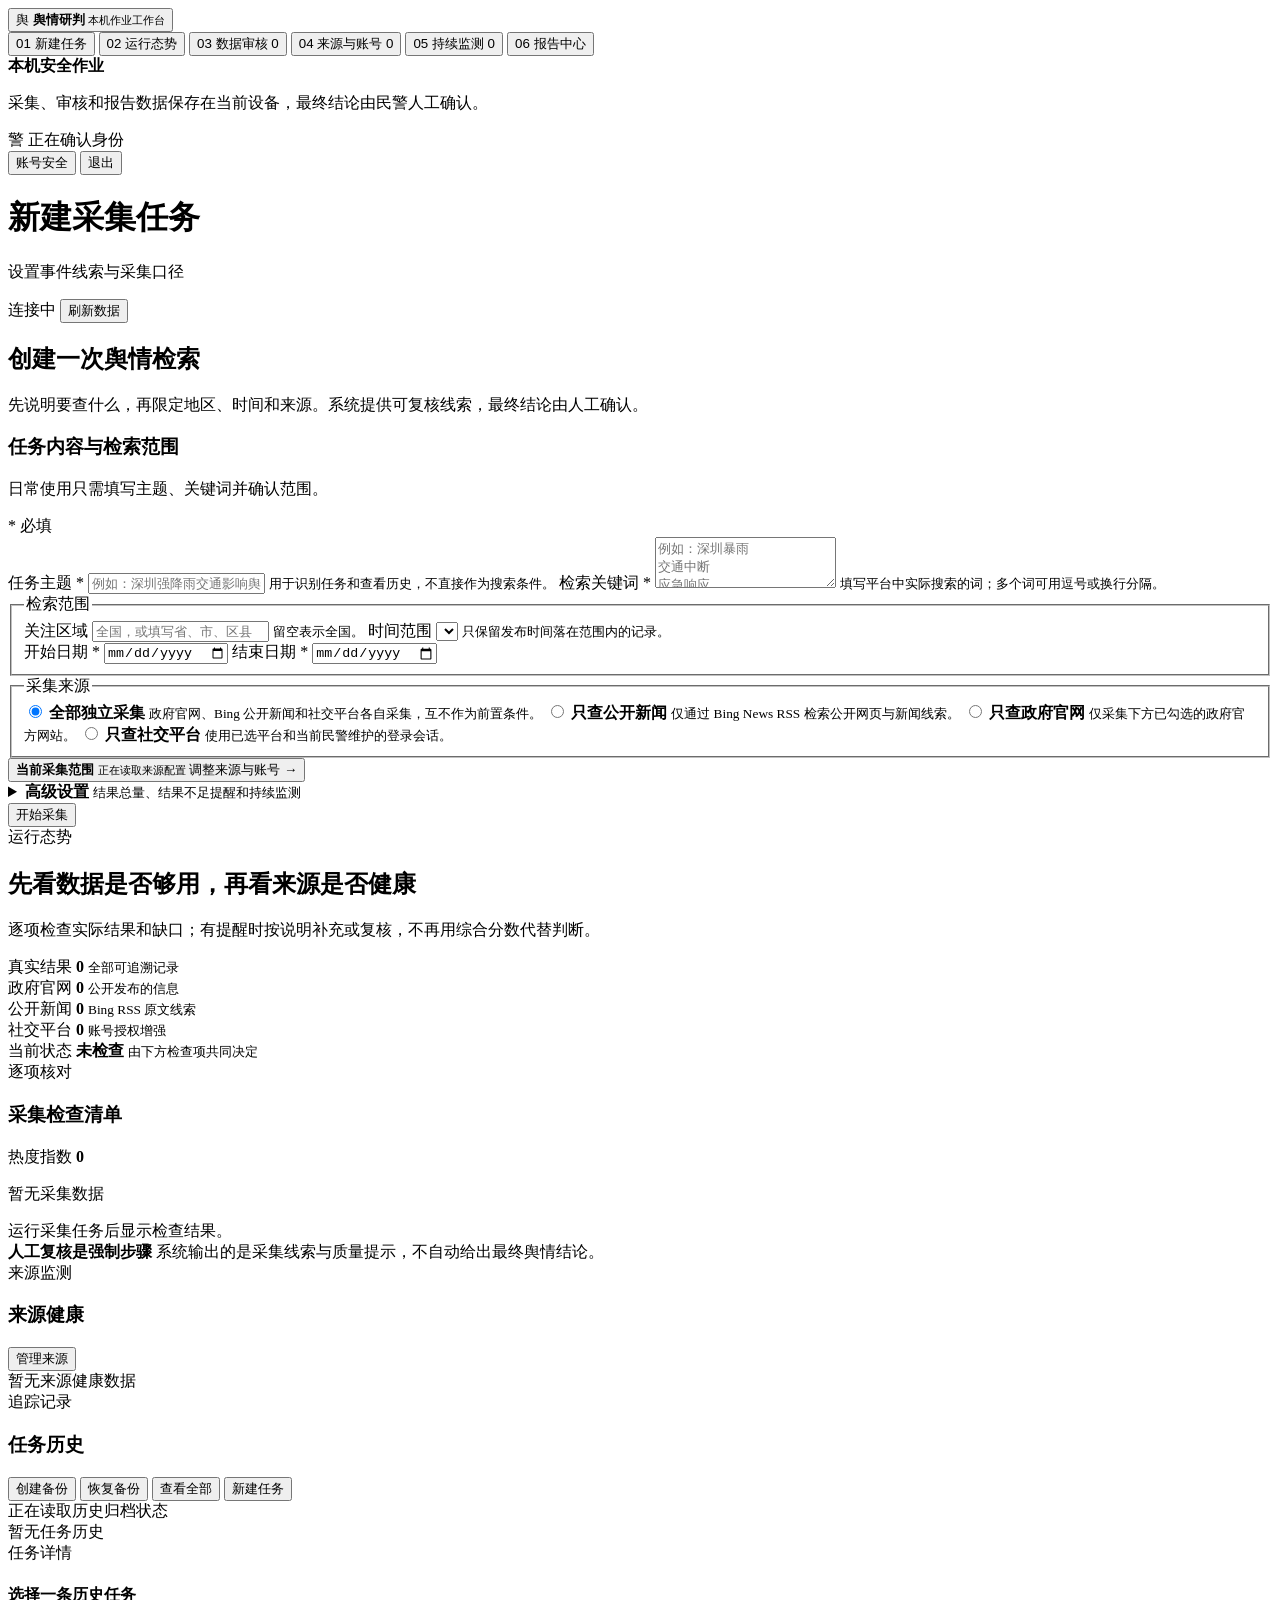
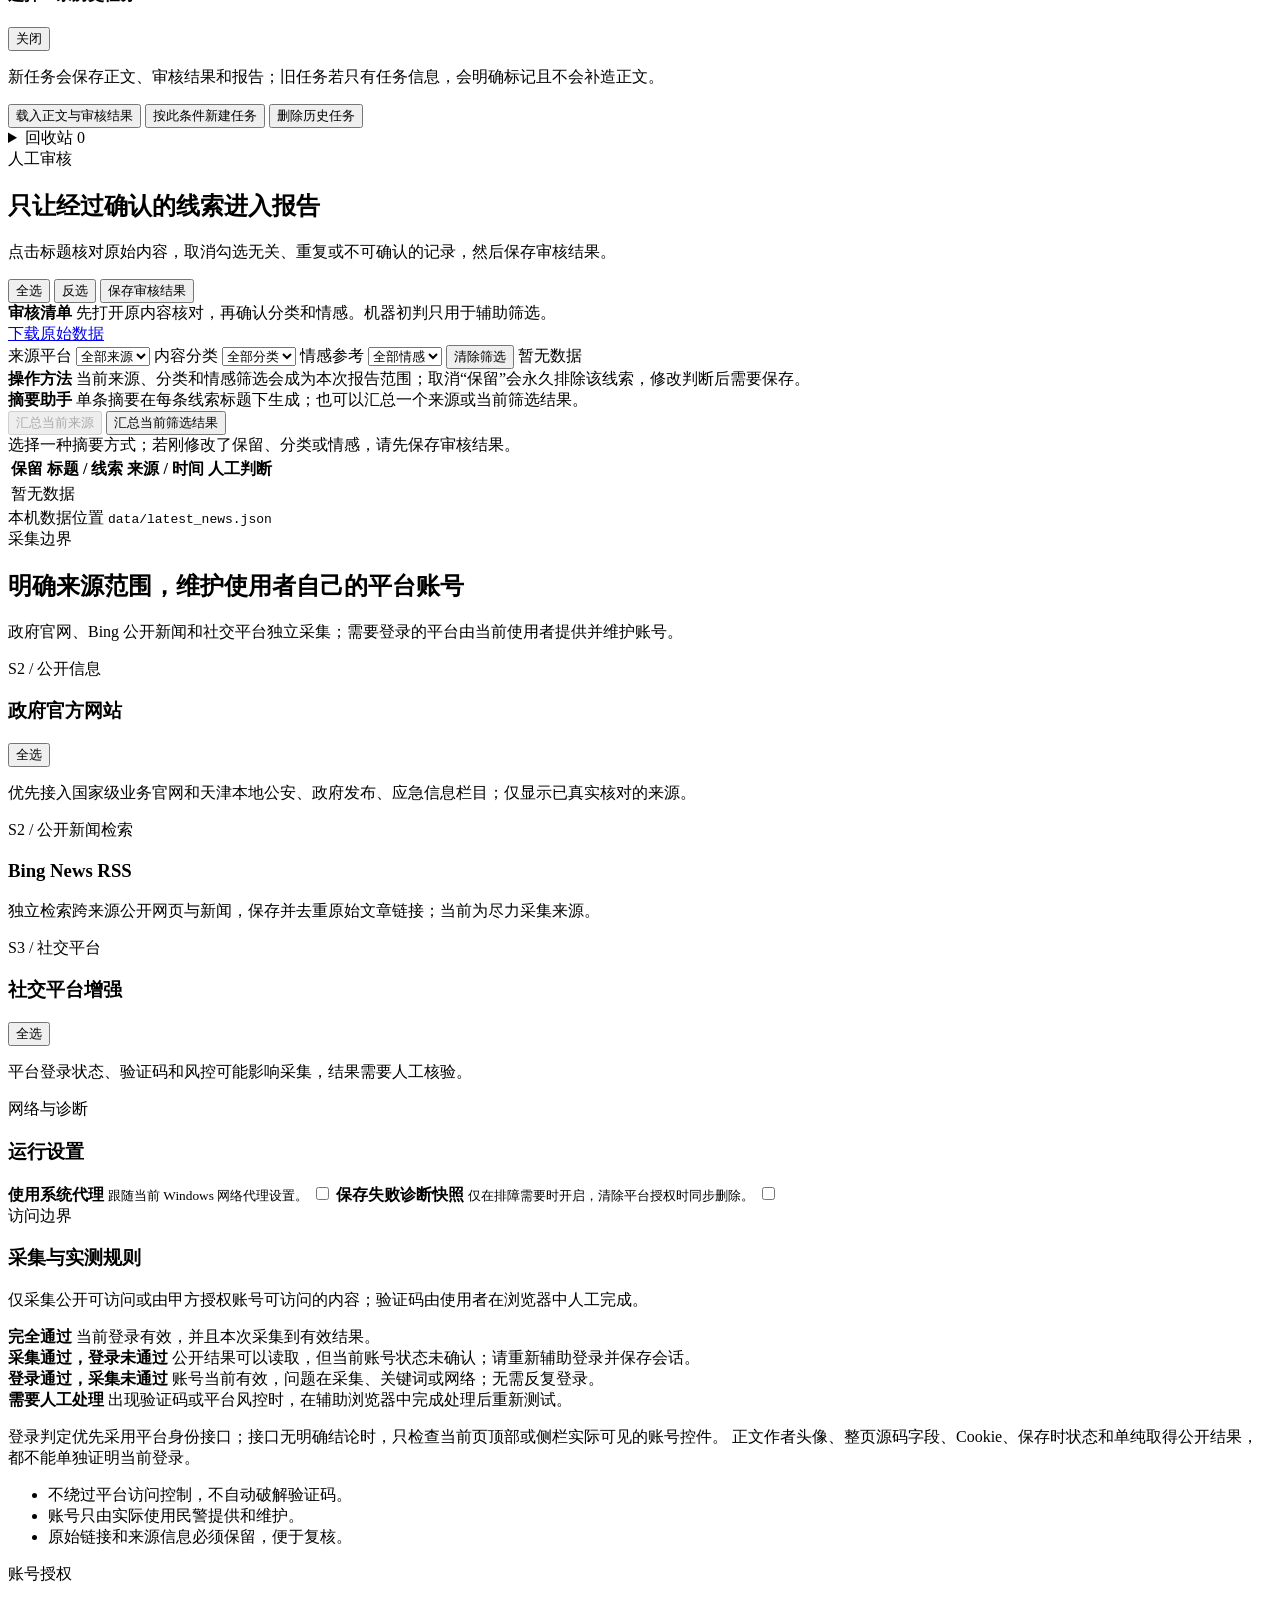
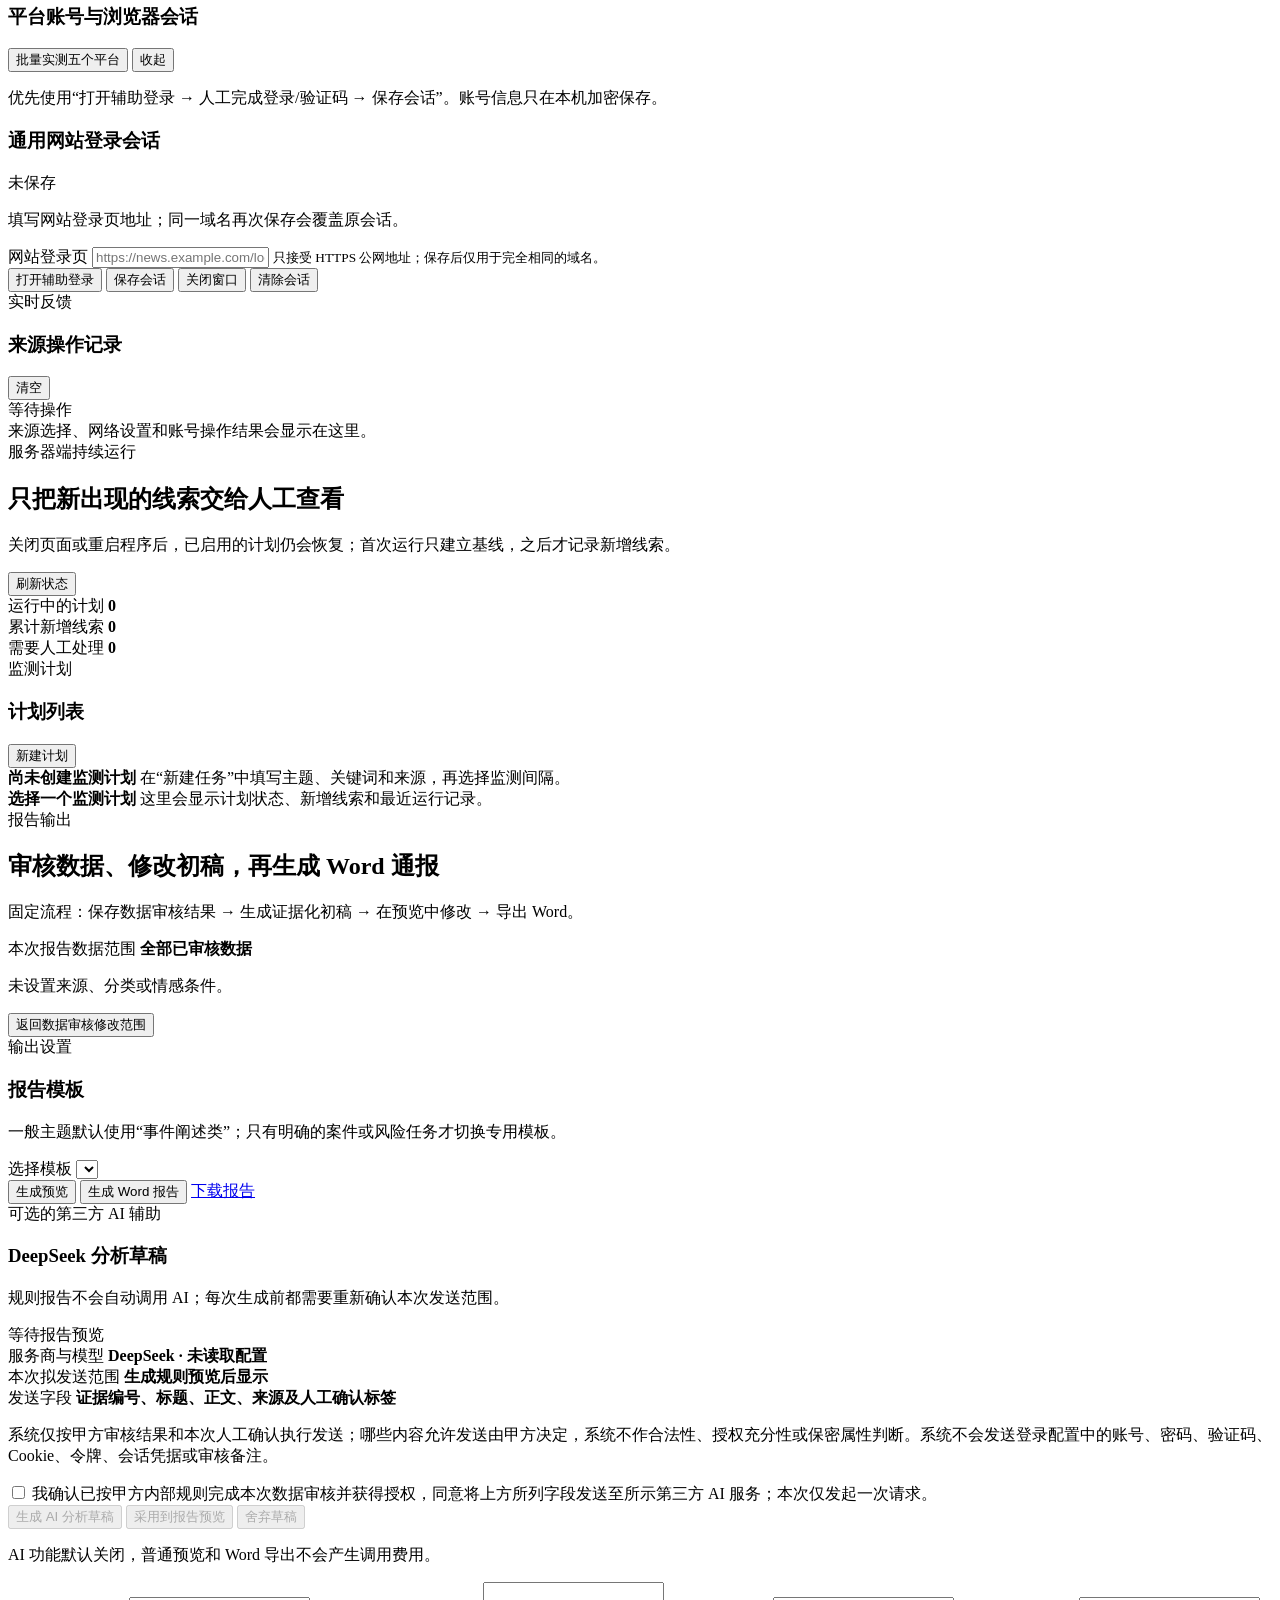
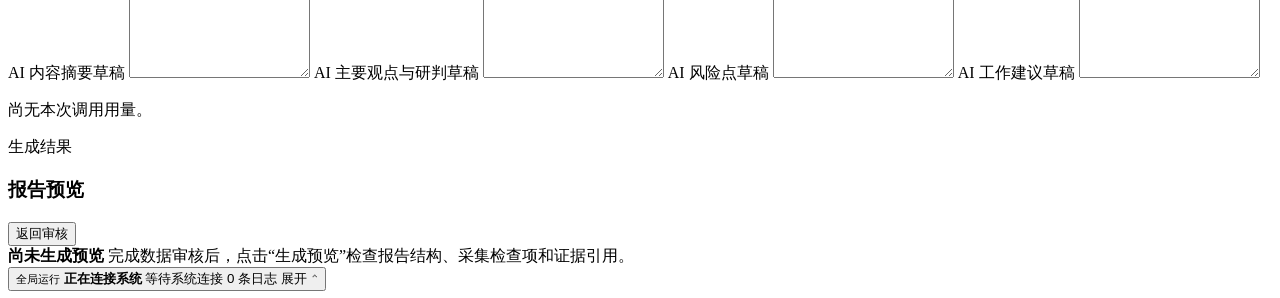
==== web/index.html @ 6ae83d85 "feat: manage website login sessions in web UI" ====
<!doctype html>
<html lang="zh-CN">
  <head>
    <meta charset="utf-8" />
    <meta name="viewport" content="width=device-width, initial-scale=1" />
    <meta
      name="description"
      content="面向授权民警的本机舆情线索采集、审核与报告工作台"
    />
    <title>舆情研判工作台</title>
    <link rel="stylesheet" href="/static/styles.css" />
  </head>
  <body>
    <div class="app-shell">
      <aside class="side-rail">
        <button class="brand" type="button" data-view-target="task" aria-label="返回新建任务">
          <span class="brand-mark" aria-hidden="true">舆</span>
          <span class="brand-copy">
            <strong>舆情研判</strong>
            <small>本机作业工作台</small>
          </span>
        </button>

        <nav class="primary-nav" aria-label="主要功能">
          <button class="nav-item active" type="button" data-view-target="task" aria-current="page">
            <span class="nav-index">01</span>
            <span class="nav-label">新建任务</span>
          </button>
          <button class="nav-item" type="button" data-view-target="overview">
            <span class="nav-index">02</span>
            <span class="nav-label">运行态势</span>
          </button>
          <button class="nav-item" type="button" data-view-target="review">
            <span class="nav-index">03</span>
            <span class="nav-label">数据审核</span>
            <span class="nav-count" id="navResultCount">0</span>
          </button>
          <button class="nav-item" type="button" data-view-target="sources">
            <span class="nav-index">04</span>
            <span class="nav-label">来源与账号</span>
            <span class="nav-count" id="navAccountCount">0</span>
          </button>
          <button class="nav-item" type="button" data-view-target="monitor">
            <span class="nav-index">05</span>
            <span class="nav-label">持续监测</span>
            <span class="nav-count" id="navMonitorCount">0</span>
          </button>
          <button class="nav-item" type="button" data-view-target="report">
            <span class="nav-index">06</span>
            <span class="nav-label">报告中心</span>
          </button>
        </nav>

        <div class="rail-spacer"></div>

        <section class="local-state" aria-label="本机作业说明">
          <div class="local-state-title">
            <span class="signal-dot" aria-hidden="true"></span>
            <strong>本机安全作业</strong>
          </div>
          <p>采集、审核和报告数据保存在当前设备，最终结论由民警人工确认。</p>
        </section>

        <div class="rail-user">
          <div class="user-identity">
            <span class="user-avatar" aria-hidden="true">警</span>
            <span id="currentUser">正在确认身份</span>
          </div>
          <div class="rail-user-actions">
            <button class="rail-action" id="accountSecurityBtn" type="button">账号安全</button>
            <button class="rail-action" id="logoutBtn" type="button">退出</button>
          </div>
        </div>
      </aside>

      <div class="app-canvas">
        <header class="topbar">
          <div class="route-title">
            <h1 id="viewTitle">新建采集任务</h1>
            <p id="viewHint">设置事件线索与采集口径</p>
          </div>
          <div class="topbar-actions">
            <span class="server-status" id="serverStatus" role="status">
              <span class="status-indicator" aria-hidden="true"></span>
              <span>连接中</span>
            </span>
            <button class="icon-text-btn" id="refreshBtn" type="button" title="刷新最新数据">
              刷新数据
            </button>
          </div>
        </header>

        <main class="workspace">
          <section class="view-panel active" data-view-panel="task">
            <div class="page-lead">
              <div>
                <h2>创建一次舆情检索</h2>
                <p>先说明要查什么，再限定地区、时间和来源。系统提供可复核线索，最终结论由人工确认。</p>
              </div>
            </div>

            <div class="mission-layout">
              <form class="surface mission-form" id="crawlForm">
                <div class="section-heading">
                  <div>
                    <h3>任务内容与检索范围</h3>
                    <p class="section-intro">日常使用只需填写主题、关键词并确认范围。</p>
                  </div>
                  <span class="required-note">* 必填</span>
                </div>

                <label class="field field-wide">
                  <span>任务主题 *</span>
                  <input
                    id="taskTopic"
                    type="text"
                    maxlength="80"
                    required
                    placeholder="例如：深圳强降雨交通影响舆情"
                  />
                  <small>用于识别任务和查看历史，不直接作为搜索条件。</small>
                </label>

                <label class="field field-wide">
                  <span>检索关键词 *</span>
                  <textarea
                    id="keywords"
                    rows="3"
                    required
                    placeholder="例如：深圳暴雨&#10;交通中断&#10;应急响应"
                  ></textarea>
                  <small>填写平台中实际搜索的词；多个词可用逗号或换行分隔。</small>
                </label>

                <fieldset class="form-section scope-section">
                  <legend>检索范围</legend>
                  <div class="field-grid scope-grid">
                    <label class="field">
                      <span>关注区域</span>
                      <input id="region" type="text" placeholder="全国，或填写省、市、区县" />
                      <small>留空表示全国。</small>
                    </label>
                    <label class="field">
                      <span>时间范围</span>
                      <select id="timeRange"></select>
                      <small>只保留发布时间落在范围内的记录。</small>
                    </label>
                  </div>
                  <div class="custom-date-range hidden" id="customDateRange">
                    <label class="field">
                      <span>开始日期 *</span>
                      <input id="startDate" type="date" />
                    </label>
                    <label class="field">
                      <span>结束日期 *</span>
                      <input id="endDate" type="date" />
                    </label>
                  </div>
                </fieldset>

                <fieldset class="form-section">
                  <legend>采集来源</legend>
                  <div class="choice-row">
                    <label class="choice-card">
                      <input type="radio" name="sourceStrategy" value="all" checked />
                      <span>
                        <strong>全部独立采集</strong>
                        <small>政府官网、Bing 公开新闻和社交平台各自采集，互不作为前置条件。</small>
                      </span>
                    </label>
                    <label class="choice-card">
                      <input type="radio" name="sourceStrategy" value="public_news" />
                      <span>
                        <strong>只查公开新闻</strong>
                        <small>仅通过 Bing News RSS 检索公开网页与新闻线索。</small>
                      </span>
                    </label>
                    <label class="choice-card">
                      <input type="radio" name="sourceStrategy" value="stable" />
                      <span>
                        <strong>只查政府官网</strong>
                        <small>仅采集下方已勾选的政府官方网站。</small>
                      </span>
                    </label>
                    <label class="choice-card">
                      <input type="radio" name="sourceStrategy" value="social" />
                      <span>
                        <strong>只查社交平台</strong>
                        <small>使用已选平台和当前民警维护的登录会话。</small>
                      </span>
                    </label>
                  </div>
                </fieldset>

                <button class="source-summary" type="button" data-view-target="sources">
                  <span>
                    <strong>当前采集范围</strong>
                    <small id="selectedSourceSummary">正在读取来源配置</small>
                  </span>
                  <span class="summary-link">调整来源与账号 →</span>
                </button>

                <details class="advanced-settings">
                  <summary>
                    <span>
                      <strong>高级设置</strong>
                      <small>结果总量、结果不足提醒和持续监测</small>
                    </span>
                  </summary>
                  <div class="field-grid advanced-grid">
                    <label class="field">
                      <span>整个任务最多保留</span>
                      <select id="collectLevel"></select>
                      <small>所有已选来源合计，不是每个平台各自的数量。</small>
                    </label>
                    <label class="field">
                      <span>结果不足提醒线</span>
                      <input id="minRealResults" type="number" min="1" placeholder="自动" />
                      <small>少于该数量时提示“结果不足”；已采集内容仍会保留。</small>
                    </label>
                  </div>
                  <div class="monitor-row">
                    <label class="field compact-field">
                      <span>持续监测间隔</span>
                      <select id="monitorInterval">
                        <option value="0">不创建监测计划</option>
                        <option value="15">每 15 分钟</option>
                        <option value="30">每 30 分钟</option>
                        <option value="60">每 60 分钟</option>
                      </select>
                    </label>
                    <button class="quiet-btn" id="monitorBtn" type="button">创建监测计划</button>
                  </div>
                </details>

                <div class="form-actions">
                  <button class="primary-btn" id="crawlBtn" type="submit">开始采集</button>
                </div>
              </form>

            </div>
          </section>

          <section class="view-panel" data-view-panel="overview">
            <div class="page-lead">
              <div>
                <span class="eyebrow">运行态势</span>
                <h2>先看数据是否够用，再看来源是否健康</h2>
                <p>逐项检查实际结果和缺口；有提醒时按说明补充或复核，不再用综合分数代替判断。</p>
              </div>
            </div>

            <section class="metric-strip" aria-label="核心采集指标">
              <div class="metric">
                <span>真实结果</span>
                <strong id="realCount">0</strong>
                <small>全部可追溯记录</small>
              </div>
              <div class="metric">
                <span>政府官网</span>
                <strong id="stableCount">0</strong>
                <small>公开发布的信息</small>
              </div>
              <div class="metric">
                <span>公开新闻</span>
                <strong id="publicNewsCount">0</strong>
                <small>Bing RSS 原文线索</small>
              </div>
              <div class="metric">
                <span>社交平台</span>
                <strong id="socialCount">0</strong>
                <small>账号授权增强</small>
              </div>
              <div class="metric emphasized">
                <span>当前状态</span>
                <strong id="qualityStatus">未检查</strong>
                <small>由下方检查项共同决定</small>
              </div>
            </section>

            <div class="overview-grid">
              <section class="surface quality-board">
                <div class="section-heading">
                  <div>
                    <span class="section-kicker">逐项核对</span>
                    <h3>采集检查清单</h3>
                  </div>
                  <div class="heat-readout">
                    <span>热度指数</span>
                    <strong id="heatIndex">0</strong>
                  </div>
                </div>
                <p class="quality-note" id="qualityNote">暂无采集数据</p>
                <div class="quality-checklist" id="qualityChecklist">
                  <div class="quality-check-empty">运行采集任务后显示检查结果。</div>
                </div>
                <div class="human-check">
                  <strong>人工复核是强制步骤</strong>
                  <span>系统输出的是采集线索与质量提示，不自动给出最终舆情结论。</span>
                </div>
              </section>

              <section class="surface">
                <div class="section-heading">
                  <div>
                    <span class="section-kicker">来源监测</span>
                    <h3>来源健康</h3>
                  </div>
                  <button class="text-btn" type="button" data-view-target="sources">管理来源</button>
                </div>
                <div class="source-health" id="sourceHealth">
                  <div class="compact-item"><span>暂无来源健康数据</span></div>
                </div>
              </section>
            </div>

            <section class="surface history-panel">
              <div class="section-heading">
                <div>
                  <span class="section-kicker">追踪记录</span>
                  <h3>任务历史</h3>
                </div>
                <div class="history-heading-actions">
                  <button class="text-btn" id="createHistoryBackupBtn" type="button">创建备份</button>
                  <button class="text-btn" id="restoreHistoryBackupBtn" type="button">恢复备份</button>
                  <button class="text-btn" id="toggleHistoryBtn" type="button">查看全部</button>
                  <button class="text-btn" type="button" data-view-target="task">新建任务</button>
                </div>
              </div>
              <div class="history-archive-summary" id="historyArchiveSummary">
                正在读取历史归档状态
              </div>
              <div class="history-workspace">
                <div class="task-history" id="taskHistory">
                  <div class="history-empty"><span>暂无任务历史</span></div>
                </div>
                <aside class="history-detail hidden" id="historyDetail" aria-live="polite">
                  <div class="history-detail-header">
                    <div>
                      <span>任务详情</span>
                      <h4 id="historyDetailTitle">选择一条历史任务</h4>
                    </div>
                    <button class="text-btn" id="closeHistoryDetail" type="button">关闭</button>
                  </div>
                  <div class="history-detail-content" id="historyDetailContent"></div>
                  <p class="history-boundary-note">
                    新任务会保存正文、审核结果和报告；旧任务若只有任务信息，会明确标记且不会补造正文。
                  </p>
                  <div class="history-archive-preview" id="historyArchivePreview"></div>
                  <div class="history-detail-actions">
                    <button class="primary-btn" id="loadHistoryBtn" type="button">载入正文与审核结果</button>
                    <button class="secondary-btn" id="reuseHistoryBtn" type="button">按此条件新建任务</button>
                    <button class="danger-btn" id="deleteHistoryBtn" type="button">删除历史任务</button>
                  </div>
                </aside>
              </div>
              <details class="history-trash-panel">
                <summary>回收站 <span id="historyTrashCount">0</span></summary>
                <p>删除的完整归档先进入回收站。永久删除不会清除已经下载或创建的加密备份。</p>
                <div class="history-trash-list" id="historyTrashList">
                  <div class="history-empty">回收站为空</div>
                </div>
              </details>
            </section>
          </section>

          <section class="view-panel" data-view-panel="review">
            <div class="page-lead">
              <div>
                <span class="eyebrow">人工审核</span>
                <h2>只让经过确认的线索进入报告</h2>
                <p>点击标题核对原始内容，取消勾选无关、重复或不可确认的记录，然后保存审核结果。</p>
              </div>
              <div class="lead-actions">
                <button class="secondary-btn" id="selectAllRows" type="button">全选</button>
                <button class="secondary-btn" id="invertRows" type="button">反选</button>
                <button class="primary-btn" id="saveReviewBtn" type="button">保存审核结果</button>
              </div>
            </div>

            <section class="surface review-surface">
              <div class="review-toolbar">
                <div>
                  <strong>审核清单</strong>
                  <span>先打开原内容核对，再确认分类和情感。机器初判只用于辅助筛选。</span>
                </div>
                <a class="text-link" id="dataDownload" href="/download?path=data/latest_news.json">下载原始数据</a>
              </div>
              <div class="review-filters" aria-label="审核筛选条件">
                <label>
                  <span>来源平台</span>
                  <select id="reviewSourceFilter">
                    <option value="">全部来源</option>
                  </select>
                </label>
                <label>
                  <span>内容分类</span>
                  <select id="reviewCategoryFilter">
                    <option value="">全部分类</option>
                  </select>
                </label>
                <label>
                  <span>情感参考</span>
                  <select id="reviewSentimentFilter">
                    <option value="">全部情感</option>
                  </select>
                </label>
                <button class="secondary-btn review-filter-clear" id="clearReviewFilters" type="button">清除筛选</button>
                <span class="review-visible-count" id="reviewVisibleCount">暂无数据</span>
              </div>
              <div class="review-guidance">
                <strong>操作方法</strong>
                <span>当前来源、分类和情感筛选会成为本次报告范围；取消“保留”会永久排除该线索，修改判断后需要保存。</span>
              </div>
              <section class="summary-workbench" aria-labelledby="summaryWorkbenchTitle">
                <div class="summary-workbench-header">
                  <div>
                    <strong id="summaryWorkbenchTitle">摘要助手</strong>
                    <span>单条摘要在每条线索标题下生成；也可以汇总一个来源或当前筛选结果。</span>
                  </div>
                  <div class="summary-actions">
                    <button class="secondary-btn" id="summarySourceBtn" type="button" disabled>汇总当前来源</button>
                    <button class="primary-btn" id="summaryFilteredBtn" type="button">汇总当前筛选结果</button>
                  </div>
                </div>
                <div class="summary-result" id="summaryResult">
                  <div class="summary-empty">选择一种摘要方式；若刚修改了保留、分类或情感，请先保存审核结果。</div>
                </div>
              </section>
              <div class="table-wrap">
                <table class="review-table">
                  <thead>
                    <tr>
                      <th>保留</th>
                      <th>标题 / 线索</th>
                      <th>来源 / 时间</th>
                      <th>人工判断</th>
                    </tr>
                  </thead>
                  <tbody id="resultBody">
                    <tr>
                      <td class="empty" colspan="4">暂无数据</td>
                    </tr>
                  </tbody>
                </table>
              </div>
              <div class="data-path">
                <span>本机数据位置</span>
                <code id="dataPath">data/latest_news.json</code>
              </div>
            </section>
          </section>

          <section class="view-panel" data-view-panel="sources">
            <div class="page-lead">
              <div>
                <span class="eyebrow">采集边界</span>
                <h2>明确来源范围，维护使用者自己的平台账号</h2>
                <p>政府官网、Bing 公开新闻和社交平台独立采集；需要登录的平台由当前使用者提供并维护账号。</p>
              </div>
            </div>

            <div class="source-layout">
              <section class="surface source-selector-panel">
                <div class="section-heading">
                  <div>
                    <span class="section-kicker">S2 / 公开信息</span>
                    <h3>政府官方网站</h3>
                  </div>
                  <button class="text-btn" type="button" data-select="stable">全选</button>
                </div>
                <p class="section-description">优先接入国家级业务官网和天津本地公安、政府发布、应急信息栏目；仅显示已真实核对的来源。</p>
                <div class="check-grid" id="stableSources"></div>
              </section>

              <section class="surface source-selector-panel">
                <div class="section-heading">
                  <div>
                    <span class="section-kicker">S2 / 公开新闻检索</span>
                    <h3>Bing News RSS</h3>
                  </div>
                </div>
                <p class="section-description">独立检索跨来源公开网页与新闻，保存并去重原始文章链接；当前为尽力采集来源。</p>
              </section>

              <section class="surface source-selector-panel">
                <div class="section-heading">
                  <div>
                    <span class="section-kicker">S3 / 社交平台</span>
                    <h3>社交平台增强</h3>
                  </div>
                  <button class="text-btn" type="button" data-select="social">全选</button>
                </div>
                <p class="section-description">平台登录状态、验证码和风控可能影响采集，结果需要人工核验。</p>
                <div class="check-grid" id="socialPlatforms"></div>
              </section>

              <section class="surface settings-panel">
                <div class="section-heading">
                  <div>
                    <span class="section-kicker">网络与诊断</span>
                    <h3>运行设置</h3>
                  </div>
                </div>
                <label class="switch-row">
                  <span>
                    <strong>使用系统代理</strong>
                    <small>跟随当前 Windows 网络代理设置。</small>
                  </span>
                  <input id="useSystemProxy" type="checkbox" />
                </label>
                <label class="switch-row">
                  <span>
                    <strong>保存失败诊断快照</strong>
                    <small>仅在排障需要时开启，清除平台授权时同步删除。</small>
                  </span>
                  <input id="saveDiagnostics" type="checkbox" />
                </label>
              </section>

              <section class="surface compliance-panel">
                <div class="section-heading">
                  <div>
                    <span class="section-kicker">访问边界</span>
                    <h3>采集与实测规则</h3>
                  </div>
                </div>
                <p id="complianceNotice">
                  仅采集公开可访问或由甲方授权账号可访问的内容；验证码由使用者在浏览器中人工完成。
                </p>
                <div class="platform-test-legend" aria-label="平台实测判定含义">
                  <div class="platform-test-rule is-success">
                    <strong>完全通过</strong>
                    <span>当前登录有效，并且本次采集到有效结果。</span>
                  </div>
                  <div class="platform-test-rule is-warning">
                    <strong>采集通过，登录未通过</strong>
                    <span>公开结果可以读取，但当前账号状态未确认；请重新辅助登录并保存会话。</span>
                  </div>
                  <div class="platform-test-rule is-warning">
                    <strong>登录通过，采集未通过</strong>
                    <span>账号当前有效，问题在采集、关键词或网络；无需反复登录。</span>
                  </div>
                  <div class="platform-test-rule is-action">
                    <strong>需要人工处理</strong>
                    <span>出现验证码或平台风控时，在辅助浏览器中完成处理后重新测试。</span>
                  </div>
                </div>
                <p class="platform-test-note">
                  登录判定优先采用平台身份接口；接口无明确结论时，只检查当前页顶部或侧栏实际可见的账号控件。
                  正文作者头像、整页源码字段、Cookie、保存时状态和单纯取得公开结果，都不能单独证明当前登录。
                </p>
                <ul>
                  <li>不绕过平台访问控制，不自动破解验证码。</li>
                  <li>账号只由实际使用民警提供和维护。</li>
                  <li>原始链接和来源信息必须保留，便于复核。</li>
                </ul>
              </section>
            </div>

            <div class="account-workspace">
              <section class="surface account-panel">
                <div class="section-heading">
                  <div>
                    <span class="section-kicker">账号授权</span>
                    <h3>平台账号与浏览器会话</h3>
                  </div>
                  <div class="account-heading-actions">
                    <button class="secondary-btn" id="testAllAccountsBtn" type="button">批量实测五个平台</button>
                    <button class="text-btn" id="toggleAccounts" type="button">收起</button>
                  </div>
                </div>
                <p class="section-description">
                  优先使用“打开辅助登录 → 人工完成登录/验证码 → 保存会话”。账号信息只在本机加密保存。
                </p>
                <div class="account-card site-session-card" id="siteSessionCard">
                  <div class="account-card-header">
                    <h3>通用网站登录会话</h3>
                    <span class="account-badge" id="siteSessionBadge">未保存</span>
                  </div>
                  <p class="account-status-detail" id="siteSessionStatus" aria-live="polite">
                    填写网站登录页地址；同一域名再次保存会覆盖原会话。
                  </p>
                  <label class="field" for="siteLoginUrl">
                    <span>网站登录页</span>
                    <input
                      id="siteLoginUrl"
                      type="url"
                      inputmode="url"
                      autocomplete="url"
                      placeholder="https://news.example.com/login"
                      aria-describedby="siteSessionStatus"
                      required
                    />
                    <small>只接受 HTTPS 公网地址；保存后仅用于完全相同的域名。</small>
                  </label>
                  <div class="account-actions">
                    <button class="secondary-btn" id="openSiteLoginBtn" type="button">打开辅助登录</button>
                    <button class="secondary-btn" id="saveSiteSessionBtn" type="button">保存会话</button>
                    <button class="ghost-btn" id="closeSiteLoginBtn" type="button">关闭窗口</button>
                    <button class="ghost-btn" id="clearSiteSessionBtn" type="button">清除会话</button>
                  </div>
                </div>
                <div class="account-grid" id="accountGrid"></div>
              </section>

              <aside class="source-operation-panel" aria-label="来源与账号作业日志">
                <div class="source-log-heading">
                  <div>
                    <span class="section-kicker">实时反馈</span>
                    <h3>来源操作记录</h3>
                  </div>
                  <button class="source-log-clear" id="clearSourceLogBtn" type="button">清空</button>
                </div>
                <div class="source-log-state" id="sourceLogState">
                  <span class="source-log-state-dot" aria-hidden="true"></span>
                  <span>等待操作</span>
                </div>
                <div class="source-log-box" id="sourceLogBox" aria-live="polite">
                  <div class="source-log-empty">来源选择、网络设置和账号操作结果会显示在这里。</div>
                </div>
              </aside>
            </div>
          </section>

          <section class="view-panel" data-view-panel="monitor">
            <div class="page-lead monitor-page-lead">
              <div>
                <span class="eyebrow">服务器端持续运行</span>
                <h2>只把新出现的线索交给人工查看</h2>
                <p>关闭页面或重启程序后，已启用的计划仍会恢复；首次运行只建立基线，之后才记录新增线索。</p>
              </div>
              <button class="secondary-btn" id="monitorRefreshBtn" type="button">刷新状态</button>
            </div>

            <div class="monitor-metrics" aria-label="监测概况">
              <article class="surface monitor-metric">
                <span>运行中的计划</span>
                <strong id="monitorPlanCount">0</strong>
              </article>
              <article class="surface monitor-metric">
                <span>累计新增线索</span>
                <strong id="monitorNewCount">0</strong>
              </article>
              <article class="surface monitor-metric attention">
                <span>需要人工处理</span>
                <strong id="monitorAttentionCount">0</strong>
              </article>
            </div>

            <div class="monitor-workspace">
              <section class="surface monitor-plan-panel">
                <div class="section-heading">
                  <div>
                    <span class="section-kicker">监测计划</span>
                    <h3>计划列表</h3>
                  </div>
                  <button class="text-btn" type="button" data-view-target="task">新建计划</button>
                </div>
                <div class="monitor-plan-list" id="monitorPlanList">
                  <div class="empty-state">
                    <strong>尚未创建监测计划</strong>
                    <span>在“新建任务”中填写主题、关键词和来源，再选择监测间隔。</span>
                  </div>
                </div>
              </section>

              <section class="surface monitor-detail-panel" id="monitorDetail">
                <div class="empty-state">
                  <strong>选择一个监测计划</strong>
                  <span>这里会显示计划状态、新增线索和最近运行记录。</span>
                </div>
              </section>
            </div>
          </section>

          <section class="view-panel" data-view-panel="report">
            <div class="page-lead">
              <div>
                <span class="eyebrow">报告输出</span>
                <h2>审核数据、修改初稿，再生成 Word 通报</h2>
                <p>固定流程：保存数据审核结果 → 生成证据化初稿 → 在预览中修改 → 导出 Word。</p>
              </div>
            </div>

            <section class="surface report-controls">
              <div class="report-scope-card">
                <div>
                  <span class="section-kicker">本次报告数据范围</span>
                  <strong id="reportScopeSummary">全部已审核数据</strong>
                  <p id="reportScopeDetail">未设置来源、分类或情感条件。</p>
                </div>
                <button class="text-btn" type="button" data-view-target="review">返回数据审核修改范围</button>
              </div>
              <div class="report-control-copy">
                <span class="section-kicker">输出设置</span>
                <h3>报告模板</h3>
                <p>一般主题默认使用“事件阐述类”；只有明确的案件或风险任务才切换专用模板。</p>
              </div>
              <label class="field template-field">
                <span>选择模板</span>
                <select id="templateSelect"></select>
              </label>
              <div class="report-actions">
                <button class="secondary-btn" id="reportPreviewBtn" type="button">生成预览</button>
                <button class="primary-btn" id="reportBtn" type="button">生成 Word 报告</button>
                <a class="download-btn hidden" id="reportDownload" href="#">下载报告</a>
              </div>
            </section>

            <section
              class="surface ai-report-panel hidden"
              id="aiReportPanel"
              aria-labelledby="aiReportHeading"
            >
              <div class="section-heading ai-report-heading">
                <div>
                  <span class="section-kicker">可选的第三方 AI 辅助</span>
                  <h3 id="aiReportHeading">DeepSeek 分析草稿</h3>
                  <p>规则报告不会自动调用 AI；每次生成前都需要重新确认本次发送范围。</p>
                </div>
                <span class="ai-provider-state" id="aiProviderState">等待报告预览</span>
              </div>

              <div class="ai-disclosure-grid">
                <div>
                  <span>服务商与模型</span>
                  <strong id="aiProviderModel">DeepSeek · 未读取配置</strong>
                </div>
                <div>
                  <span>本次拟发送范围</span>
                  <strong id="aiExternalScope">生成规则预览后显示</strong>
                </div>
                <div>
                  <span>发送字段</span>
                  <strong id="aiExternalFields">证据编号、标题、正文、来源及人工确认标签</strong>
                </div>
              </div>

              <p class="ai-security-note">
                系统仅按甲方审核结果和本次人工确认执行发送；哪些内容允许发送由甲方决定，系统不作合法性、授权充分性或保密属性判断。系统不会发送登录配置中的账号、密码、验证码、Cookie、令牌、会话凭据或审核备注。
              </p>
              <label class="ai-confirmation">
                <input id="aiExternalSendConfirm" type="checkbox" />
                <span>我确认已按甲方内部规则完成本次数据审核并获得授权，同意将上方所列字段发送至所示第三方 AI 服务；本次仅发起一次请求。</span>
              </label>
              <div class="ai-actions">
                <button class="secondary-btn" id="aiGenerateBtn" type="button" disabled>
                  生成 AI 分析草稿
                </button>
                <button class="primary-btn" id="aiApplyBtn" type="button" disabled>
                  采用到报告预览
                </button>
                <button class="text-btn" id="aiDiscardBtn" type="button" disabled>
                  舍弃草稿
                </button>
              </div>
              <p class="ai-draft-status" id="aiDraftStatus" role="status" aria-live="polite">
                AI 功能默认关闭，普通预览和 Word 导出不会产生调用费用。
              </p>

              <div class="ai-draft-editor hidden" id="aiDraftEditor">
                <div class="ai-draft-grid">
                  <label class="field">
                    <span>AI 内容摘要草稿</span>
                    <textarea data-ai-section="summary" rows="5"></textarea>
                  </label>
                  <label class="field">
                    <span>AI 主要观点与研判草稿</span>
                    <textarea data-ai-section="analysis" rows="6"></textarea>
                  </label>
                  <label class="field">
                    <span>AI 风险点草稿</span>
                    <textarea data-ai-section="risks" rows="5"></textarea>
                  </label>
                  <label class="field">
                    <span>AI 工作建议草稿</span>
                    <textarea data-ai-section="recommendations" rows="5"></textarea>
                  </label>
                </div>
                <p class="ai-usage" id="aiUsage">尚无本次调用用量。</p>
              </div>
            </section>

            <section class="surface report-preview-panel">
              <div class="section-heading">
                <div>
                  <span class="section-kicker">生成结果</span>
                  <h3>报告预览</h3>
                </div>
                <button class="text-btn" type="button" data-view-target="review">返回审核</button>
              </div>
              <div class="report-preview" id="reportPreview">
                <div class="empty-state">
                  <strong>尚未生成预览</strong>
                  <span>完成数据审核后，点击“生成预览”检查报告结构、采集检查项和证据引用。</span>
                </div>
              </div>
            </section>
          </section>
        </main>

        <aside class="global-operations-dock" id="globalOperationsDock" aria-label="全局运行中心">
          <button
            class="global-operations-summary"
            id="globalOperationsToggle"
            type="button"
            aria-expanded="false"
            aria-controls="globalOperationsBody"
          >
            <span class="global-operations-identity">
              <span class="global-run-dot" aria-hidden="true"></span>
              <span class="global-operations-title">
                <small>全局运行</small>
                <strong id="globalRunHeadline">正在连接系统</strong>
              </span>
            </span>
            <span
              class="global-mini-progress"
              id="globalMiniProgress"
              role="progressbar"
              aria-label="当前任务进度"
              aria-valuemin="0"
              aria-valuemax="100"
              aria-valuenow="0"
            >
              <span id="globalMiniProgressBar"></span>
            </span>
            <span class="global-latest-log" id="globalLatestLog">等待系统连接</span>
            <span class="global-log-count" id="globalLogCount">0 条日志</span>
            <span class="global-toggle-copy" id="globalOperationsToggleCopy">展开</span>
            <span class="global-toggle-chevron" aria-hidden="true">⌃</span>
          </button>

          <div class="global-operations-body" id="globalOperationsBody" hidden>
            <div class="task-console global-task-console">
              <section class="surface task-progress-panel">
                <div class="section-heading">
                  <div>
                    <span class="section-kicker">实时状态</span>
                    <h3>当前任务</h3>
                  </div>
                  <span class="task-id" id="taskIdLabel">无任务</span>
                </div>
                <div class="progress-track" aria-label="任务进度">
                  <span id="progressBar"></span>
                </div>
                <p class="task-note" id="taskNote">当前没有正在运行的采集任务。</p>
              </section>

              <section class="surface console-section">
                <div class="compact-heading">
                  <h3>任务事件</h3>
                  <span>最近 8 条</span>
                </div>
                <div class="event-list" id="eventList">
                  <div class="compact-item"><span>暂无进度事件</span></div>
                </div>
              </section>

              <section class="surface console-section log-panel">
                <div class="compact-heading">
                  <h3>全局作业日志</h3>
                  <span>本次会话</span>
                </div>
                <div class="log-box" id="logBox" aria-live="polite">
                  <div class="log-line log-placeholder">等待系统连接</div>
                </div>
              </section>
            </div>
          </div>
        </aside>
      </div>
    </div>

    <dialog class="history-dialog account-security-dialog" id="accountSecurityDialog">
      <div class="account-security-body">
        <div class="history-dialog-heading account-security-heading">
          <span class="section-kicker">本机账号</span>
          <h3>账号安全</h3>
          <p>每台电脑只使用当前这一个账号。这里可以修改密码或重新生成恢复码，不能创建第二个账号。</p>
          <button class="dialog-close-icon" type="button" aria-label="关闭账号安全" data-dialog-close="accountSecurityDialog">×</button>
        </div>

        <div class="account-security-status">
          <span>当前账号</span>
          <strong id="accountSecurityUsername">—</strong>
          <span id="accountRecoveryStatus">正在检查恢复码</span>
        </div>

        <section class="account-security-section">
          <div>
            <h4>修改登录密码</h4>
            <p>修改成功后，当前登录会立即退出，请使用新密码重新登录。</p>
          </div>
          <form id="changePasswordForm">
            <label class="field">
              <span>当前密码 *</span>
              <input id="currentPassword" type="password" autocomplete="current-password" required />
            </label>
            <label class="field">
              <span>新密码 *</span>
              <input id="newPassword" type="password" minlength="8" autocomplete="new-password" required />
            </label>
            <label class="field">
              <span>再次输入新密码 *</span>
              <input id="newPasswordConfirm" type="password" minlength="8" autocomplete="new-password" required />
            </label>
            <p class="account-security-message" id="changePasswordMessage" role="status"></p>
            <button class="primary-btn" id="changePasswordBtn" type="submit">修改密码并退出</button>
          </form>
        </section>

        <section class="account-security-section">
          <div>
            <h4>恢复码</h4>
            <p>忘记密码时可用恢复码重置。新恢复码只显示一次，生成后旧恢复码立即失效。</p>
          </div>
          <form id="recoveryCodeForm">
            <label class="field">
              <span>当前密码 *</span>
              <input id="recoveryCurrentPassword" type="password" autocomplete="current-password" required />
            </label>
            <p class="account-security-message" id="recoveryCodeMessage" role="status"></p>
            <button class="secondary-btn" id="recoveryCodeBtn" type="submit">重新生成恢复码</button>
          </form>
          <div class="account-recovery-result hidden" id="accountRecoveryResult">
            <span>请立即离线保存，关闭后无法再次查看</span>
            <code id="accountRecoveryCode"></code>
            <button class="secondary-btn" id="copyAccountRecoveryCode" type="button">复制恢复码</button>
          </div>
        </section>

        <div class="history-dialog-actions">
          <button class="secondary-btn" type="button" data-dialog-close="accountSecurityDialog">关闭</button>
        </div>
      </div>
    </dialog>

    <dialog class="history-dialog" id="historyBackupDialog">
      <form method="dialog" id="historyBackupForm">
        <div class="history-dialog-heading">
          <span class="section-kicker">加密导出</span>
          <h3>创建完整历史备份</h3>
          <p>备份包含任务正文、审核结果和已归档报告，不包含账号、密码、Cookie或浏览器会话。</p>
        </div>
        <label class="field">
          <span>备份口令 *</span>
          <input id="historyBackupPassphrase" type="password" minlength="8" autocomplete="new-password" required />
          <small>至少8个字符。忘记口令后无法恢复，系统不会保存这段口令。</small>
        </label>
        <label class="field">
          <span>再次输入口令 *</span>
          <input id="historyBackupPassphraseConfirm" type="password" minlength="8" autocomplete="new-password" required />
        </label>
        <div class="history-dialog-actions">
          <button class="secondary-btn" value="cancel" type="button" data-dialog-close="historyBackupDialog">取消</button>
          <button class="primary-btn" id="confirmHistoryBackupBtn" type="submit">创建并下载</button>
        </div>
      </form>
    </dialog>

    <dialog class="history-dialog" id="historyRestoreDialog">
      <form method="dialog" id="historyRestoreForm">
        <div class="history-dialog-heading">
          <span class="section-kicker">校验恢复</span>
          <h3>从加密备份恢复</h3>
          <p>恢复前会验证口令、文件清单和哈希；同编号但内容不同的任务不会被覆盖。</p>
        </div>
        <label class="field">
          <span>选择备份文件 *</span>
          <input id="historyRestoreFile" type="file" accept=".aombak,application/octet-stream" required />
          <small>只接受本系统生成的 .aombak 文件，当前最大64MB。</small>
        </label>
        <label class="field">
          <span>备份口令 *</span>
          <input id="historyRestorePassphrase" type="password" minlength="8" autocomplete="current-password" required />
        </label>
        <div class="history-dialog-actions">
          <button class="secondary-btn" value="cancel" type="button" data-dialog-close="historyRestoreDialog">取消</button>
          <button class="primary-btn" id="confirmHistoryRestoreBtn" type="submit">校验并恢复</button>
        </div>
      </form>
    </dialog>

    <script src="/static/app.js"></script>
  </body>
</html>
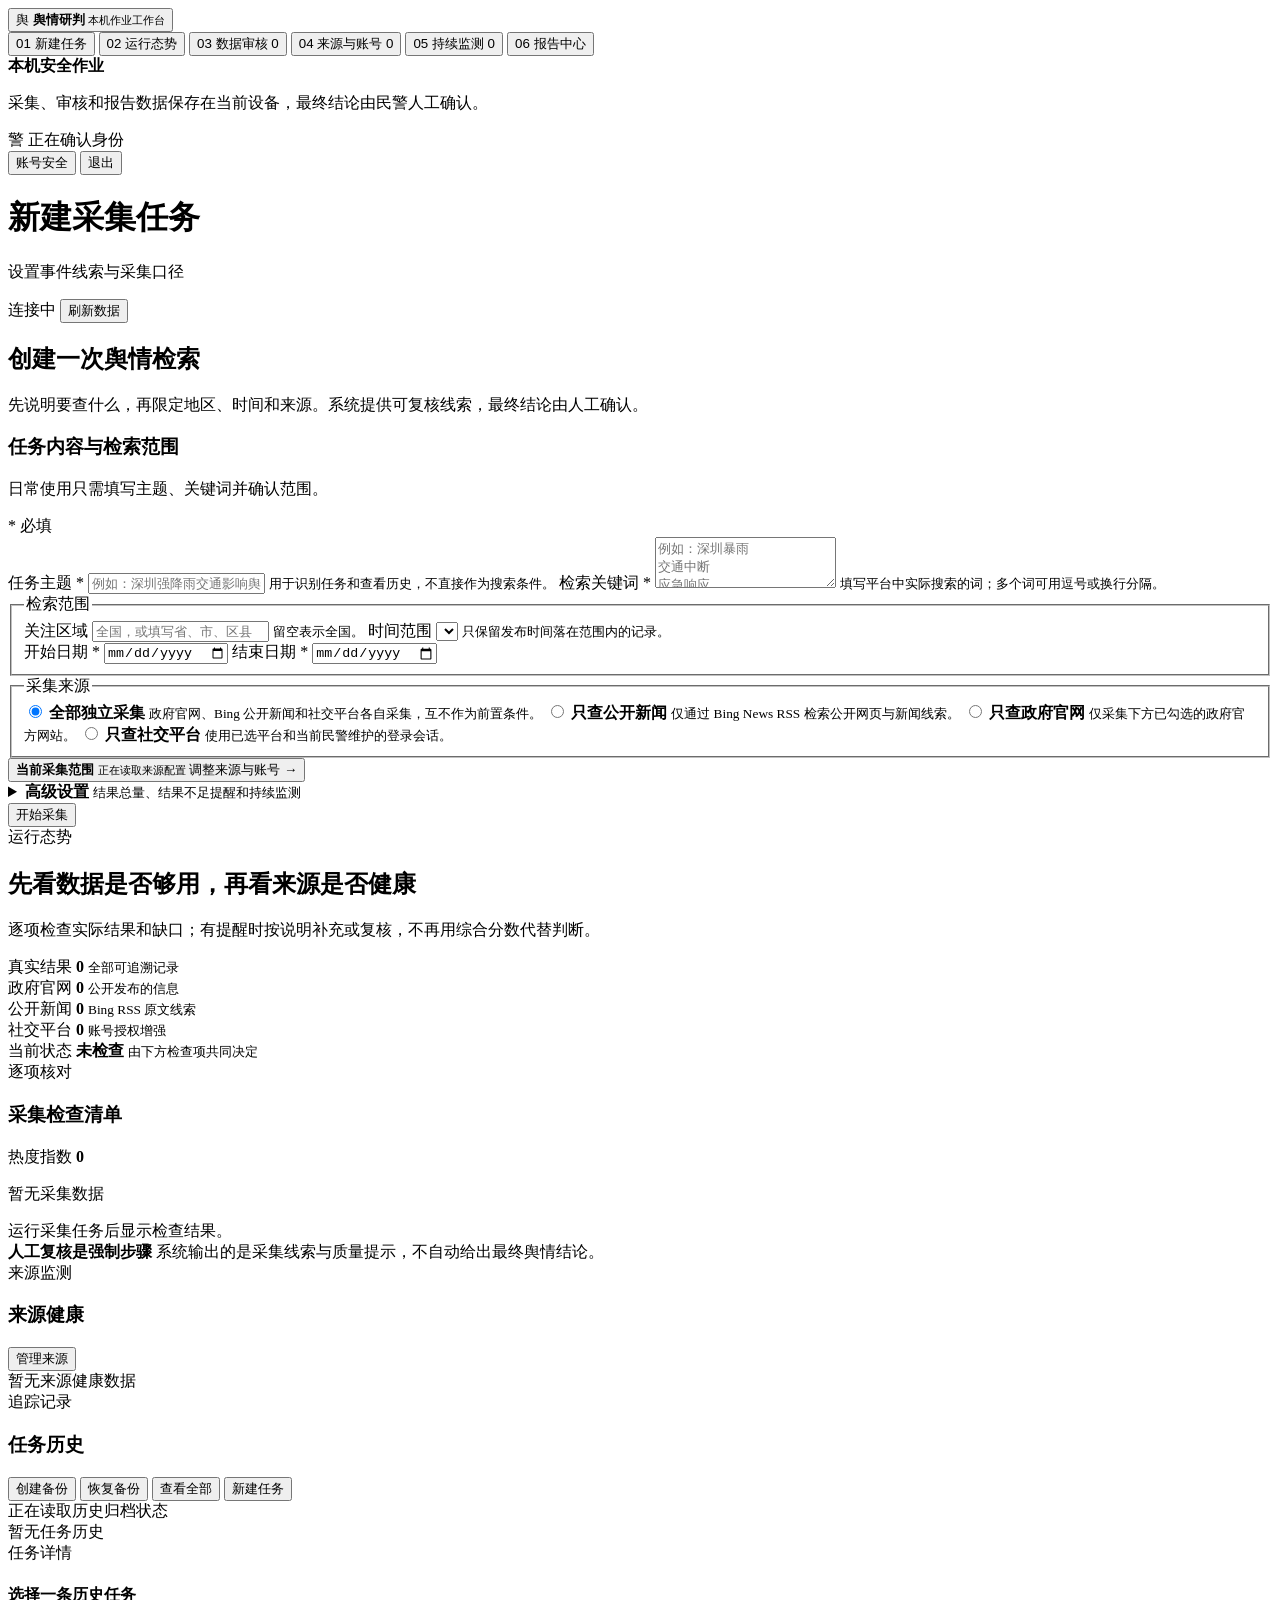
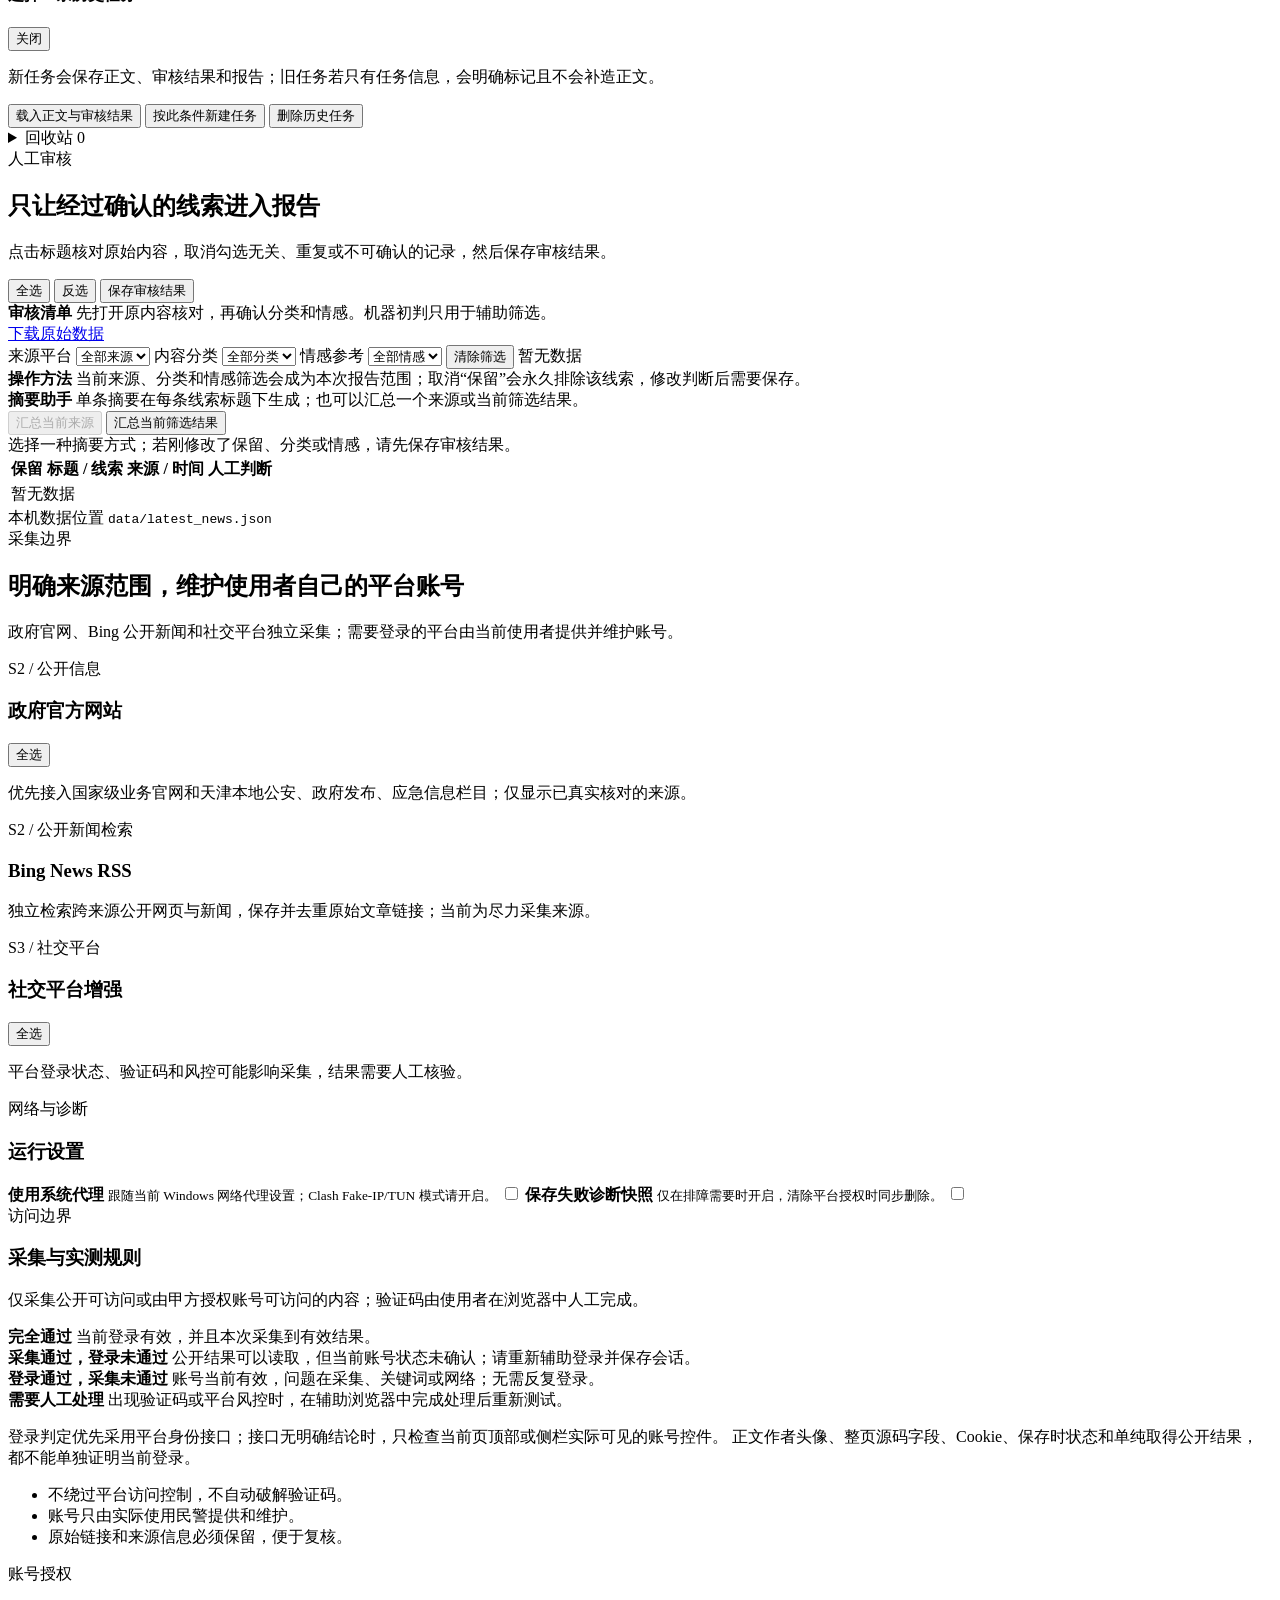
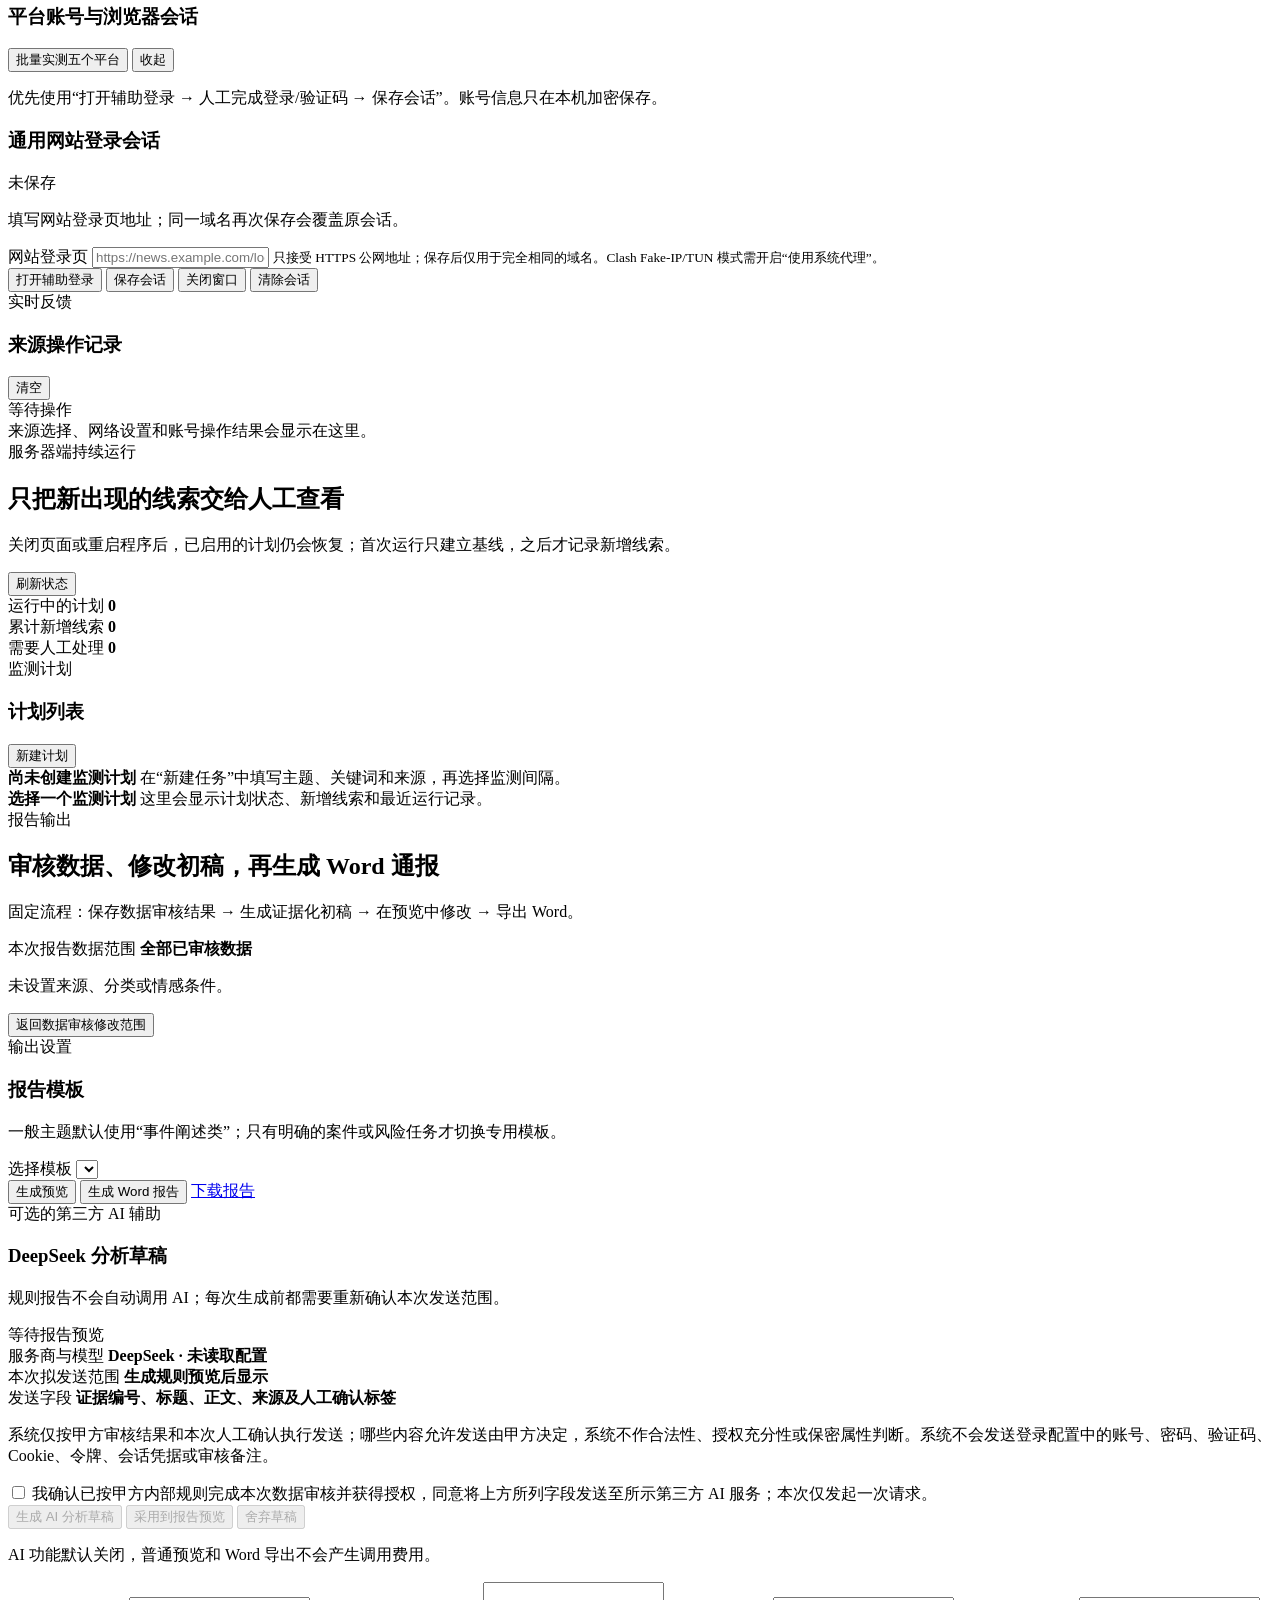
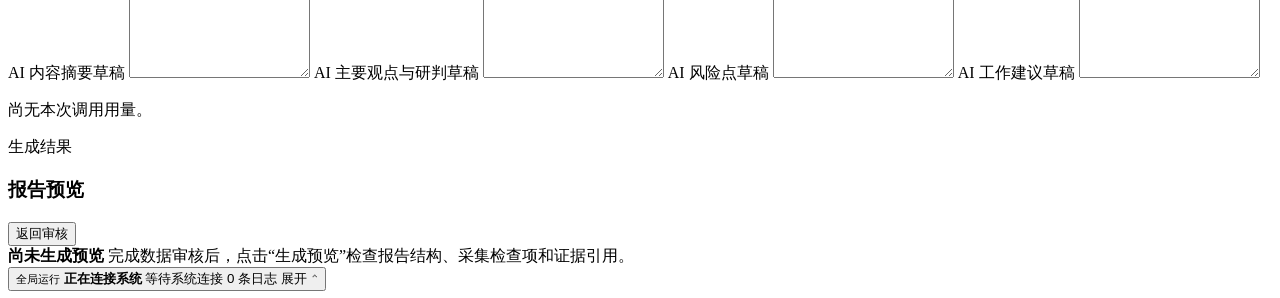
==== commit 23223be9: "fix: support Clash Fake-IP in website sessions Allow the 198.18.0.0/15 placeholder range only when t" ====
--- a/web/index.html
+++ b/web/index.html
@@ -505,7 +505,7 @@
                 <label class="switch-row">
                   <span>
                     <strong>使用系统代理</strong>
-                    <small>跟随当前 Windows 网络代理设置。</small>
+                    <small>跟随当前 Windows 网络代理设置；Clash Fake-IP/TUN 模式请开启。</small>
                   </span>
                   <input id="useSystemProxy" type="checkbox" />
                 </label>
@@ -592,7 +592,7 @@
                       aria-describedby="siteSessionStatus"
                       required
                     />
-                    <small>只接受 HTTPS 公网地址；保存后仅用于完全相同的域名。</small>
+                    <small>只接受 HTTPS 公网地址；保存后仅用于完全相同的域名。Clash Fake-IP/TUN 模式需开启“使用系统代理”。</small>
                   </label>
                   <div class="account-actions">
                     <button class="secondary-btn" id="openSiteLoginBtn" type="button">打开辅助登录</button>
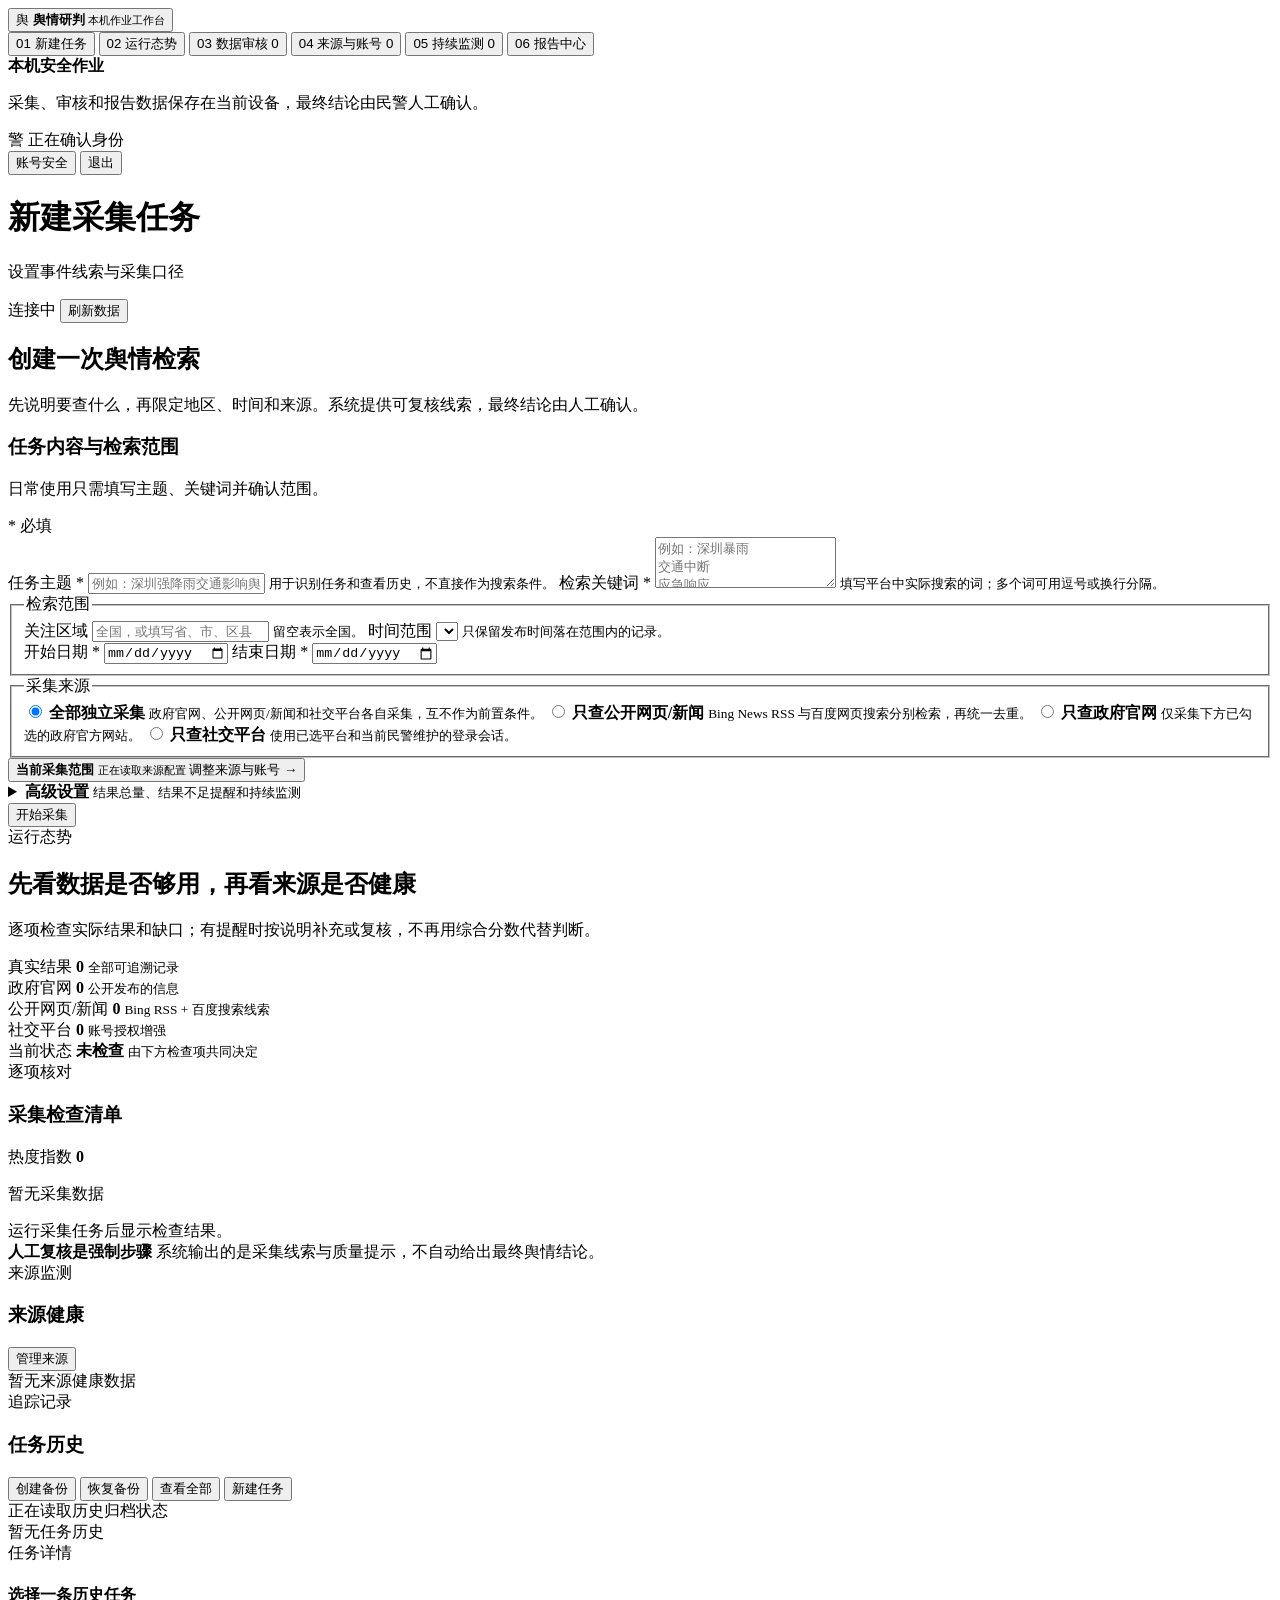
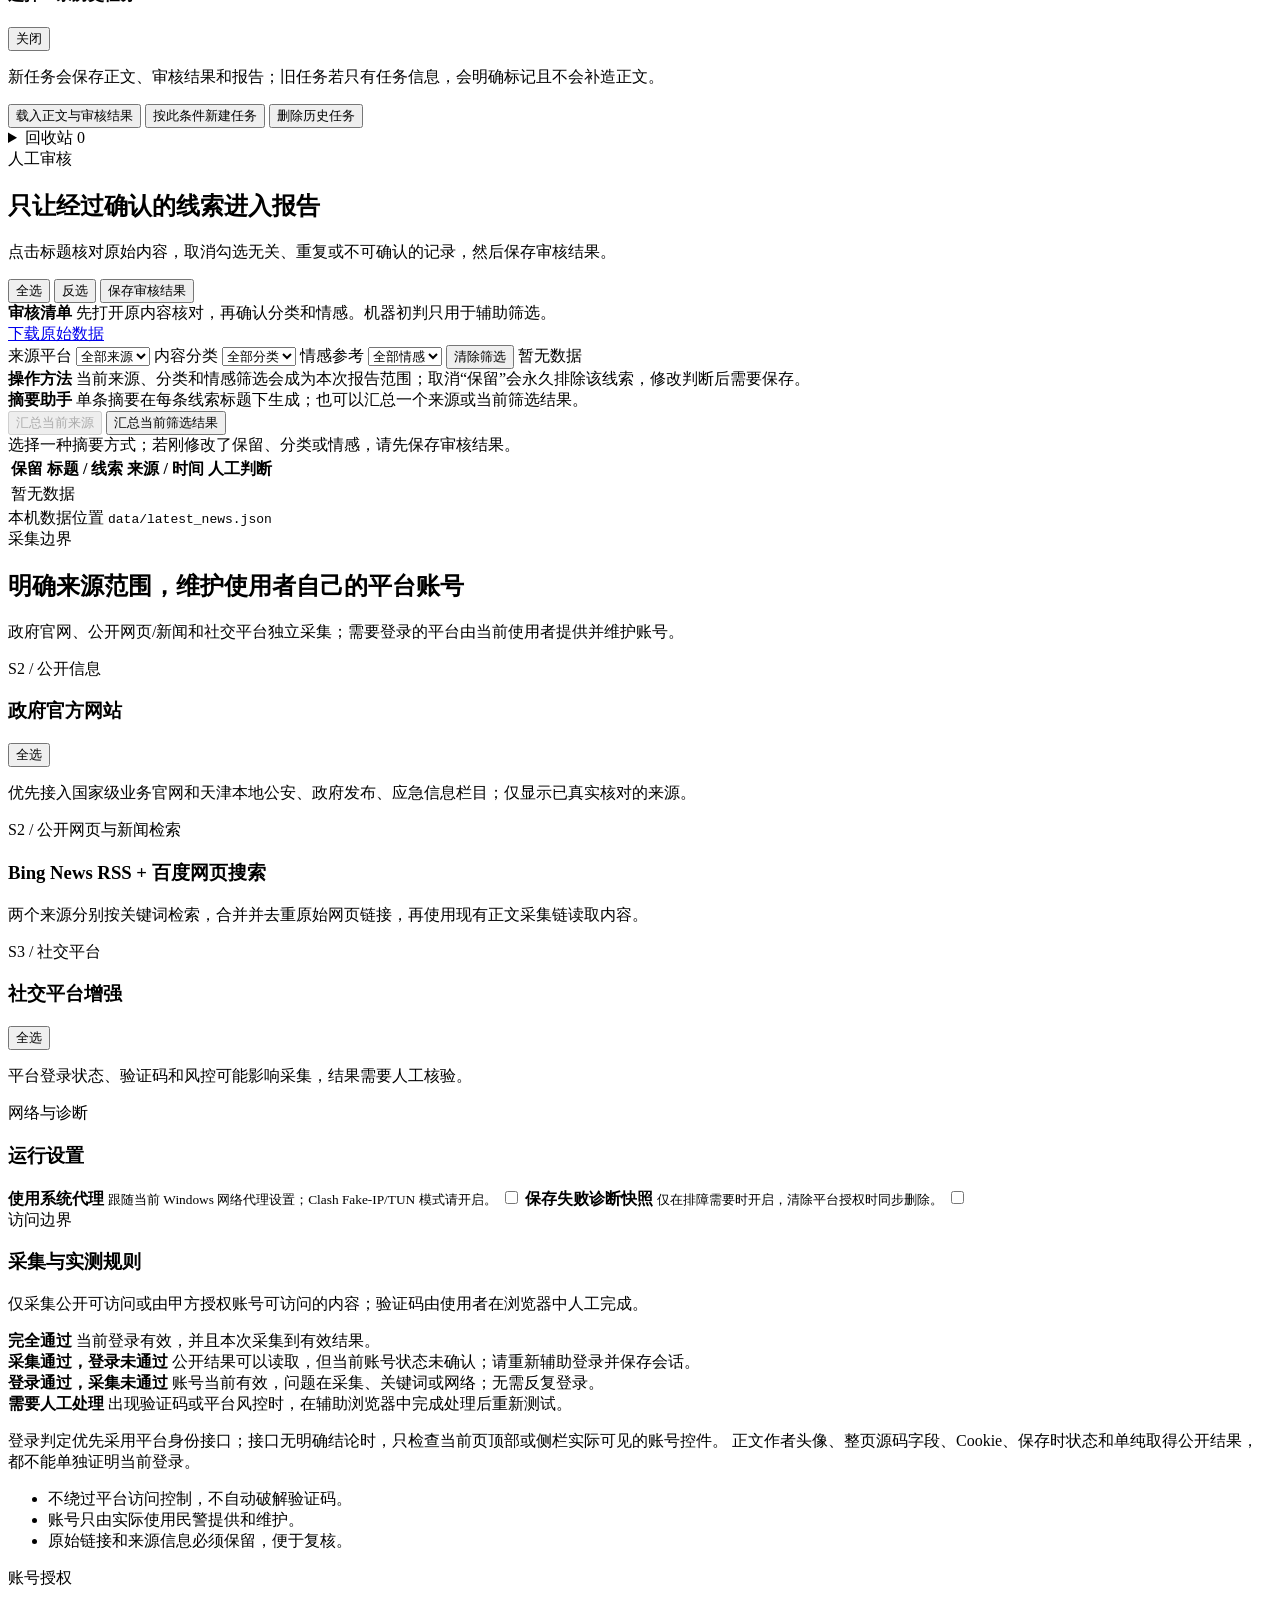
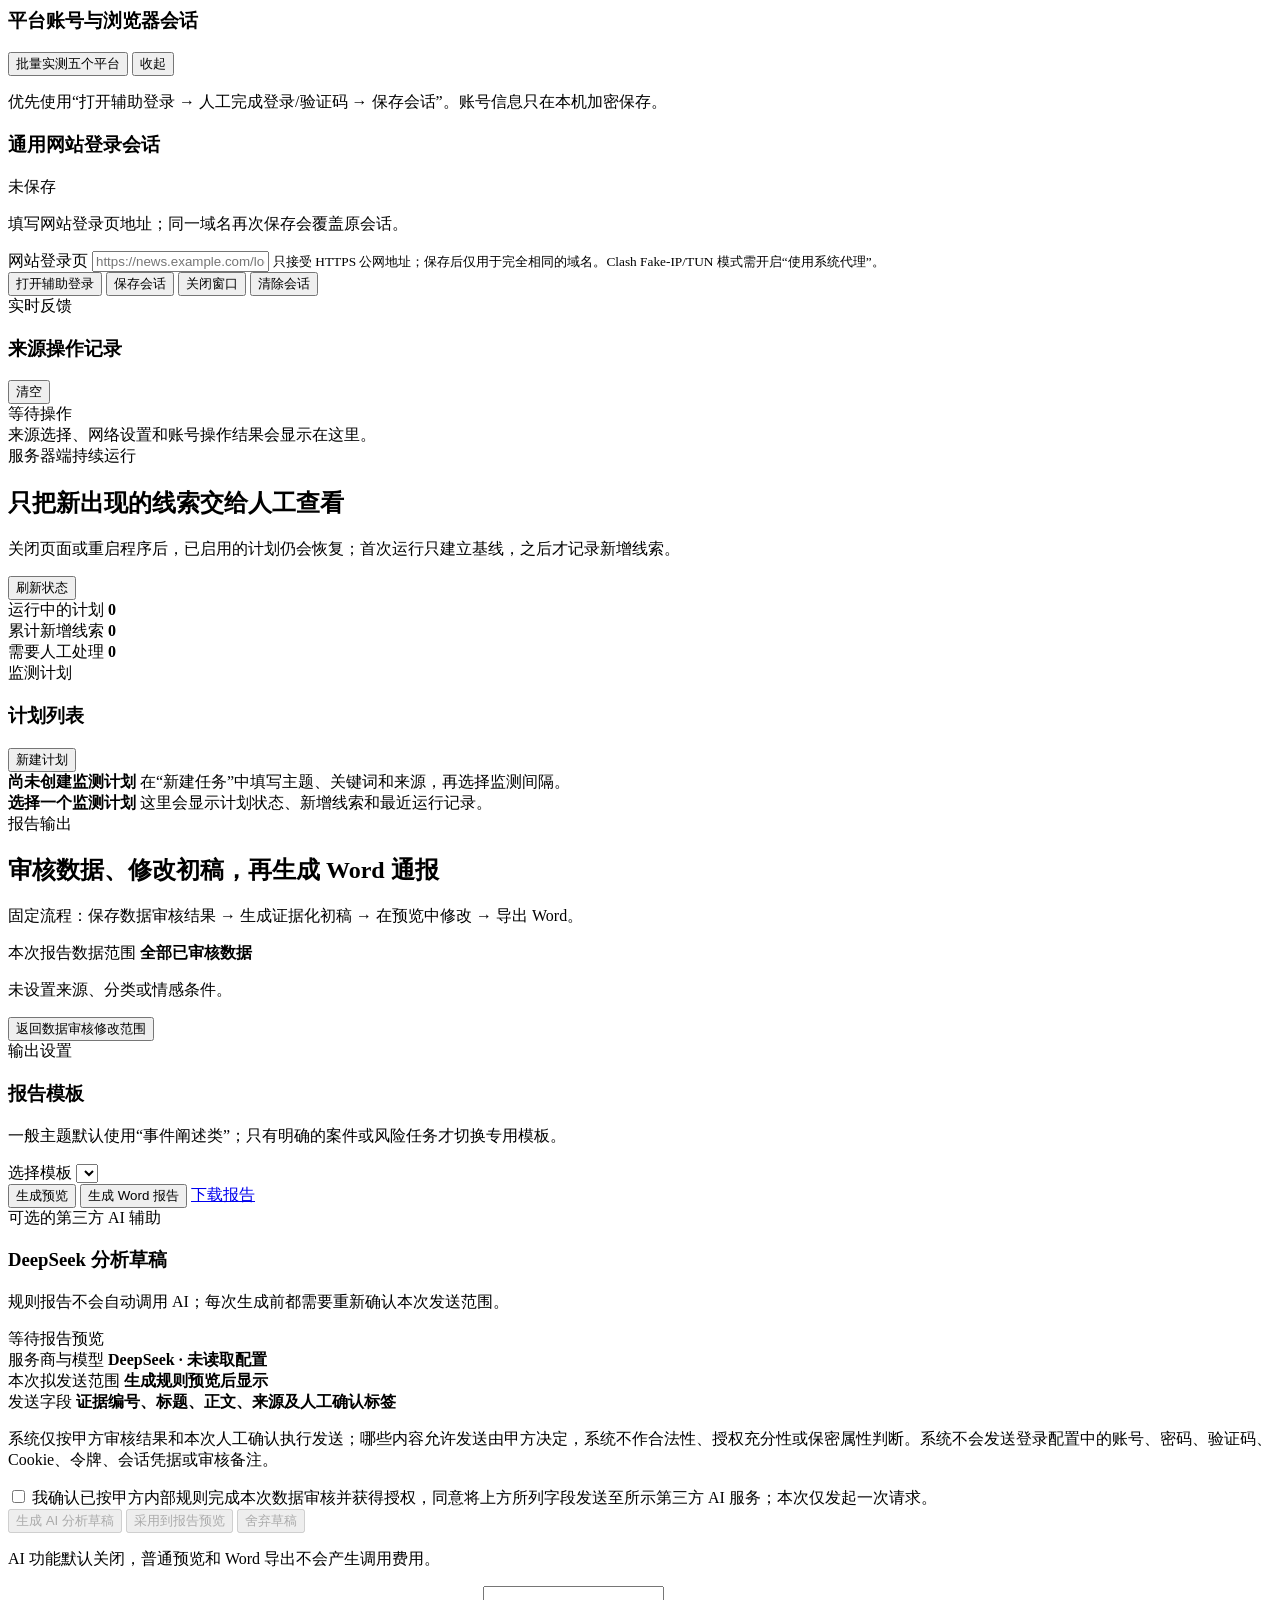
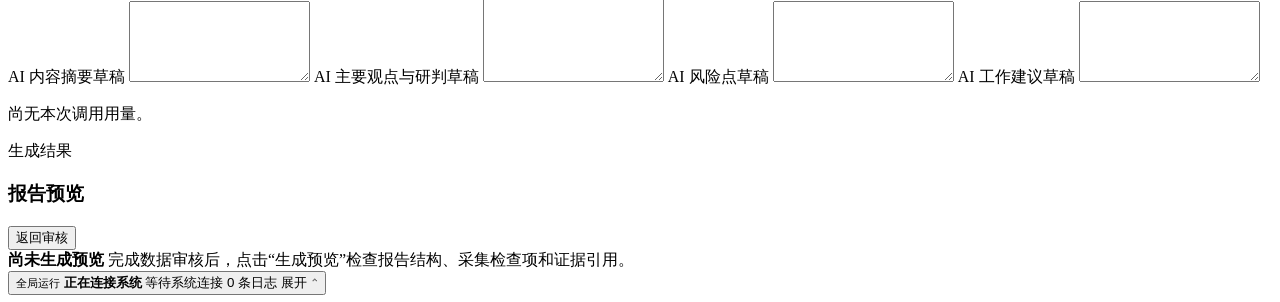
==== commit 63f860c7: "feat: show public web search sources in UI" ====
--- a/web/index.html
+++ b/web/index.html
@@ -165,14 +165,14 @@
                       <input type="radio" name="sourceStrategy" value="all" checked />
                       <span>
                         <strong>全部独立采集</strong>
-                        <small>政府官网、Bing 公开新闻和社交平台各自采集，互不作为前置条件。</small>
+                        <small>政府官网、公开网页/新闻和社交平台各自采集，互不作为前置条件。</small>
                       </span>
                     </label>
                     <label class="choice-card">
                       <input type="radio" name="sourceStrategy" value="public_news" />
                       <span>
-                        <strong>只查公开新闻</strong>
-                        <small>仅通过 Bing News RSS 检索公开网页与新闻线索。</small>
+                        <strong>只查公开网页/新闻</strong>
+                        <small>Bing News RSS 与百度网页搜索分别检索，再统一去重。</small>
                       </span>
                     </label>
                     <label class="choice-card">
@@ -262,9 +262,9 @@
                 <small>公开发布的信息</small>
               </div>
               <div class="metric">
-                <span>公开新闻</span>
+                <span>公开网页/新闻</span>
                 <strong id="publicNewsCount">0</strong>
-                <small>Bing RSS 原文线索</small>
+                <small>Bing RSS + 百度搜索线索</small>
               </div>
               <div class="metric">
                 <span>社交平台</span>
@@ -456,7 +456,7 @@
               <div>
                 <span class="eyebrow">采集边界</span>
                 <h2>明确来源范围，维护使用者自己的平台账号</h2>
-                <p>政府官网、Bing 公开新闻和社交平台独立采集；需要登录的平台由当前使用者提供并维护账号。</p>
+                <p>政府官网、公开网页/新闻和社交平台独立采集；需要登录的平台由当前使用者提供并维护账号。</p>
               </div>
             </div>
 
@@ -476,11 +476,11 @@
               <section class="surface source-selector-panel">
                 <div class="section-heading">
                   <div>
-                    <span class="section-kicker">S2 / 公开新闻检索</span>
-                    <h3>Bing News RSS</h3>
-                  </div>
-                </div>
-                <p class="section-description">独立检索跨来源公开网页与新闻，保存并去重原始文章链接；当前为尽力采集来源。</p>
+                    <span class="section-kicker">S2 / 公开网页与新闻检索</span>
+                    <h3>Bing News RSS + 百度网页搜索</h3>
+                  </div>
+                </div>
+                <p class="section-description">两个来源分别按关键词检索，合并并去重原始网页链接，再使用现有正文采集链读取内容。</p>
               </section>
 
               <section class="surface source-selector-panel">
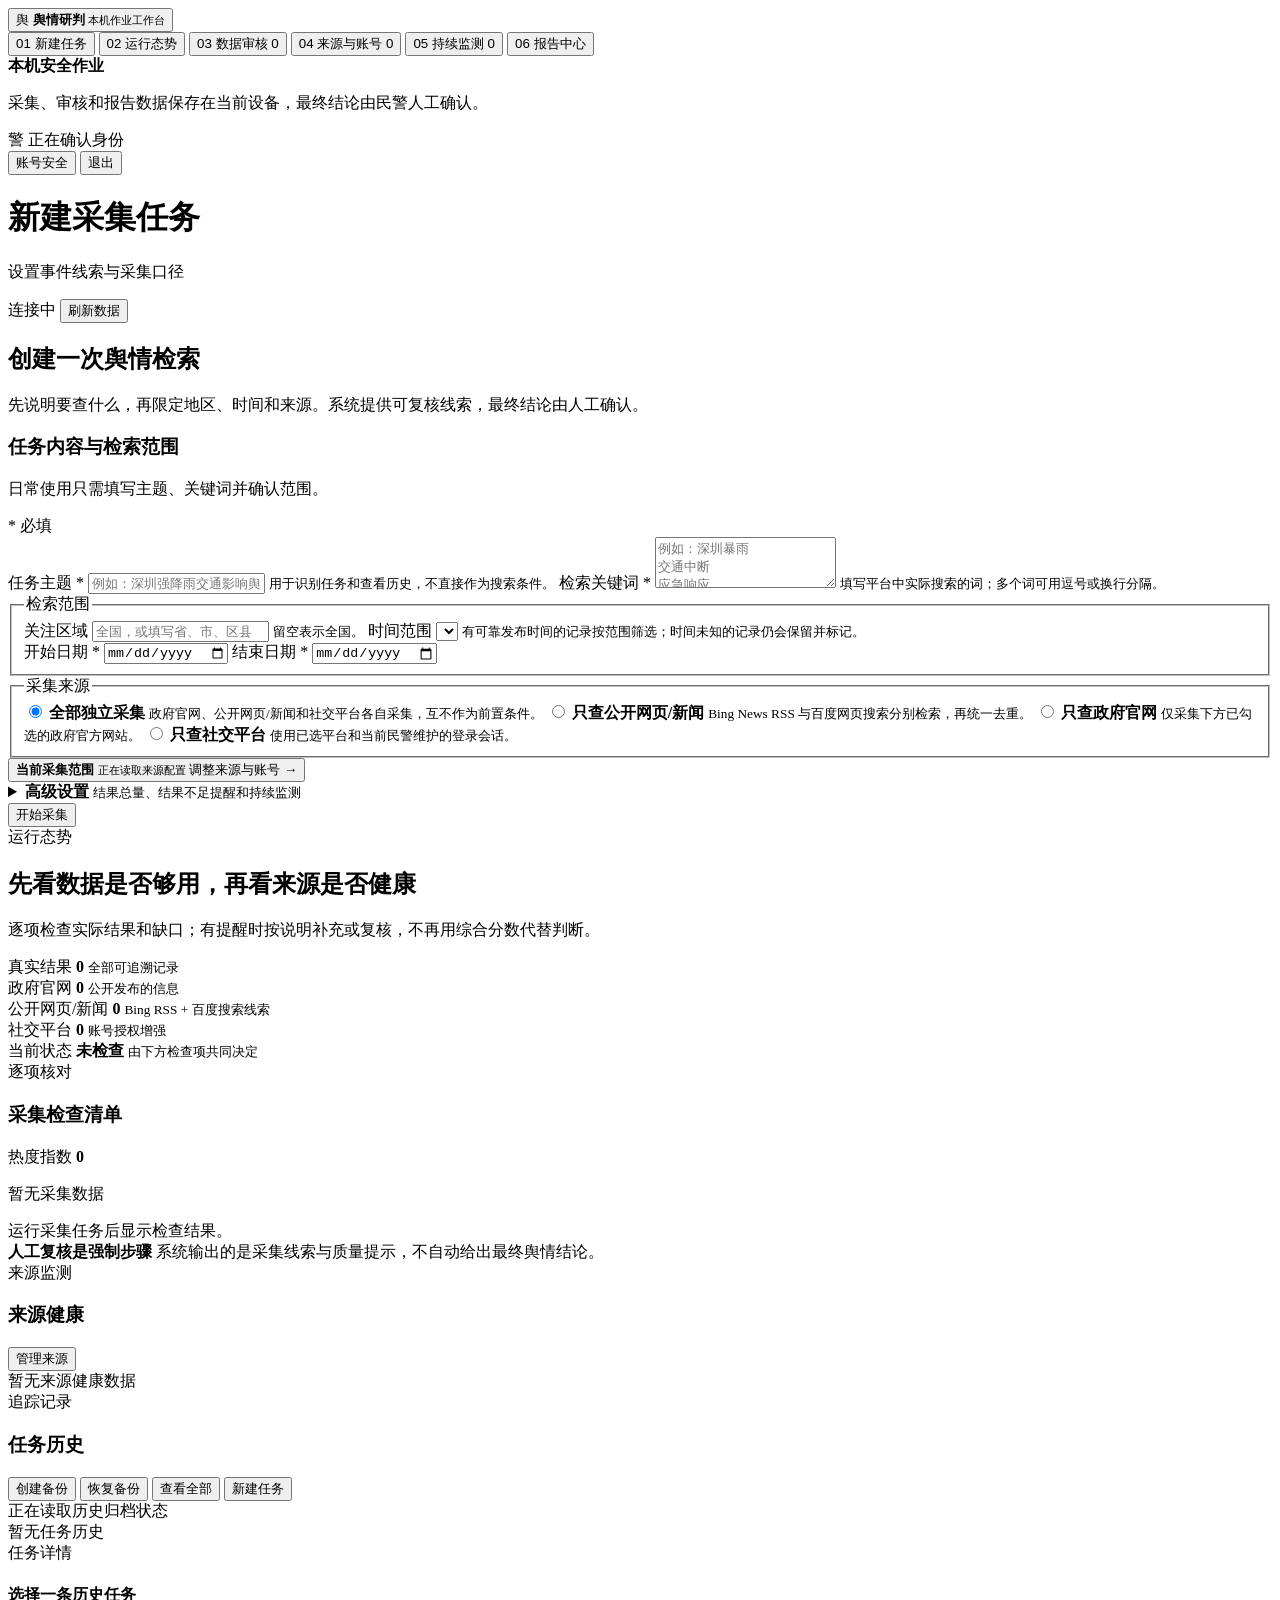
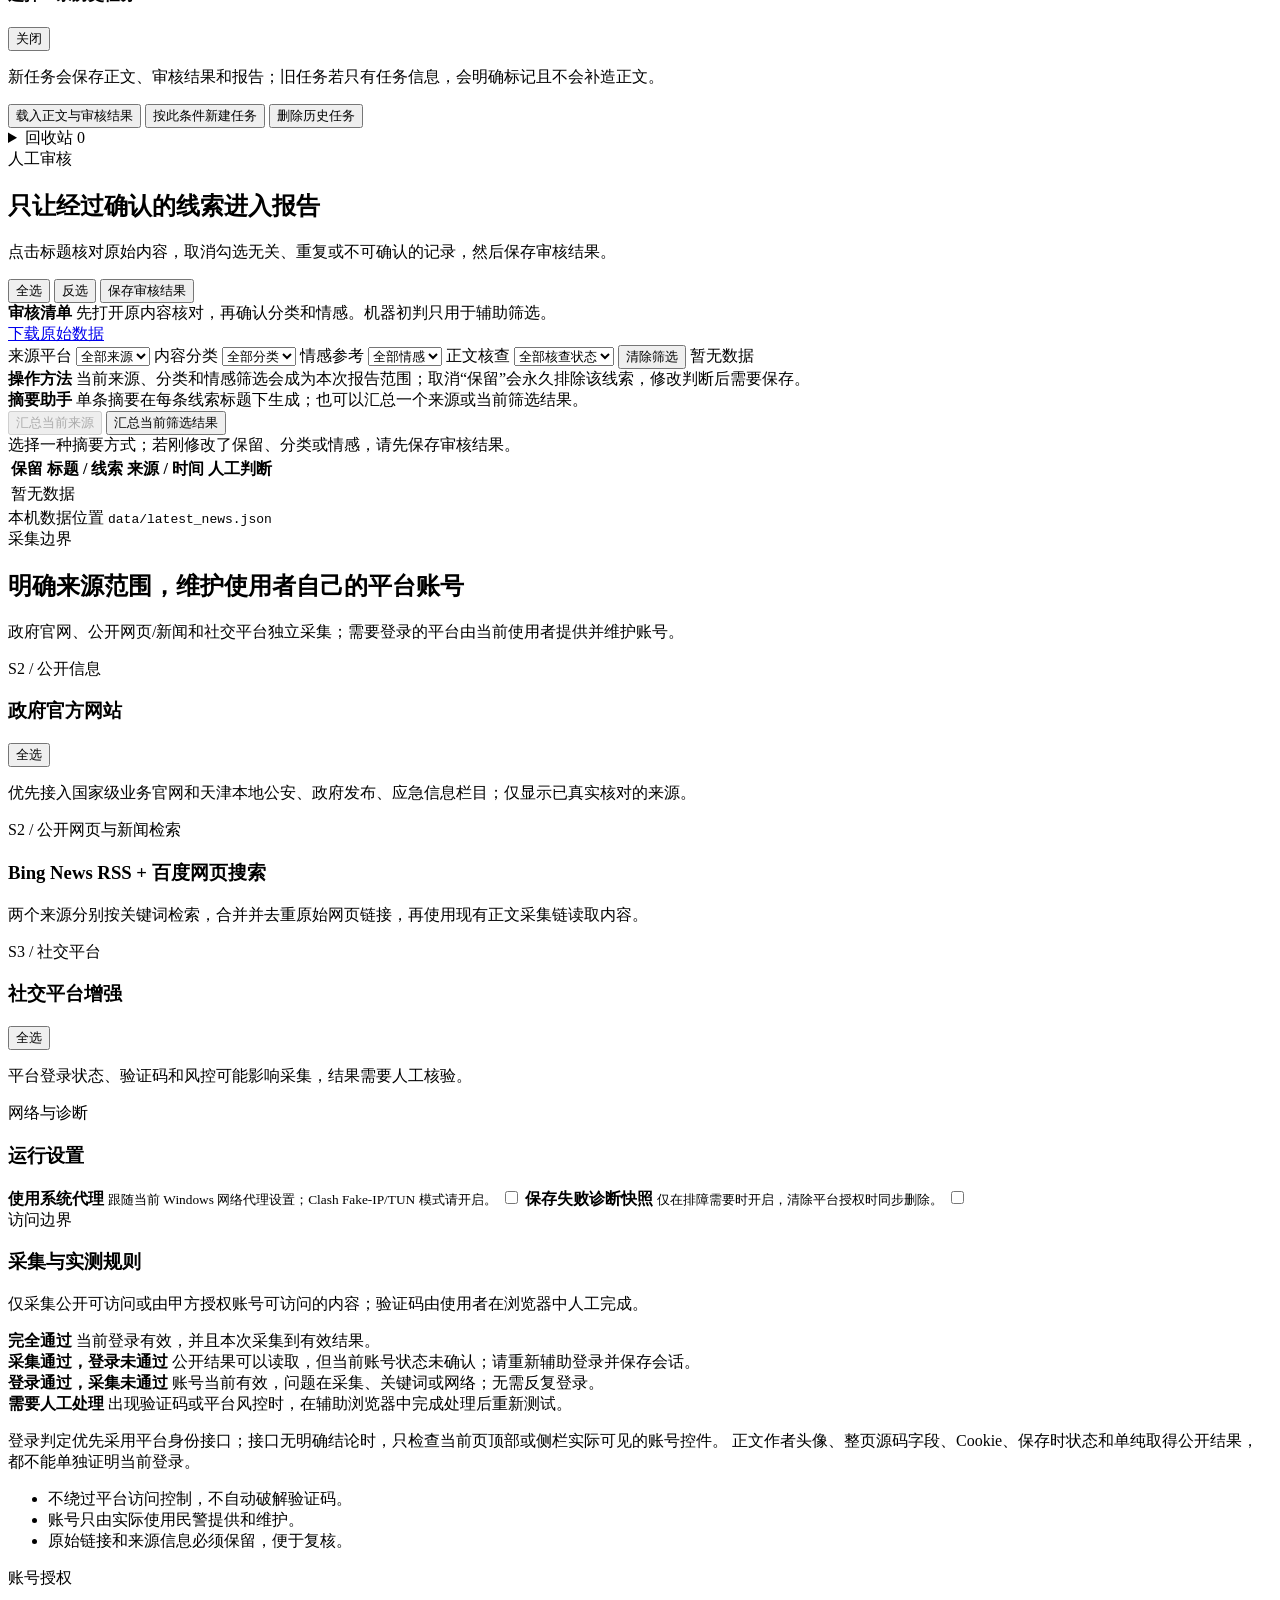
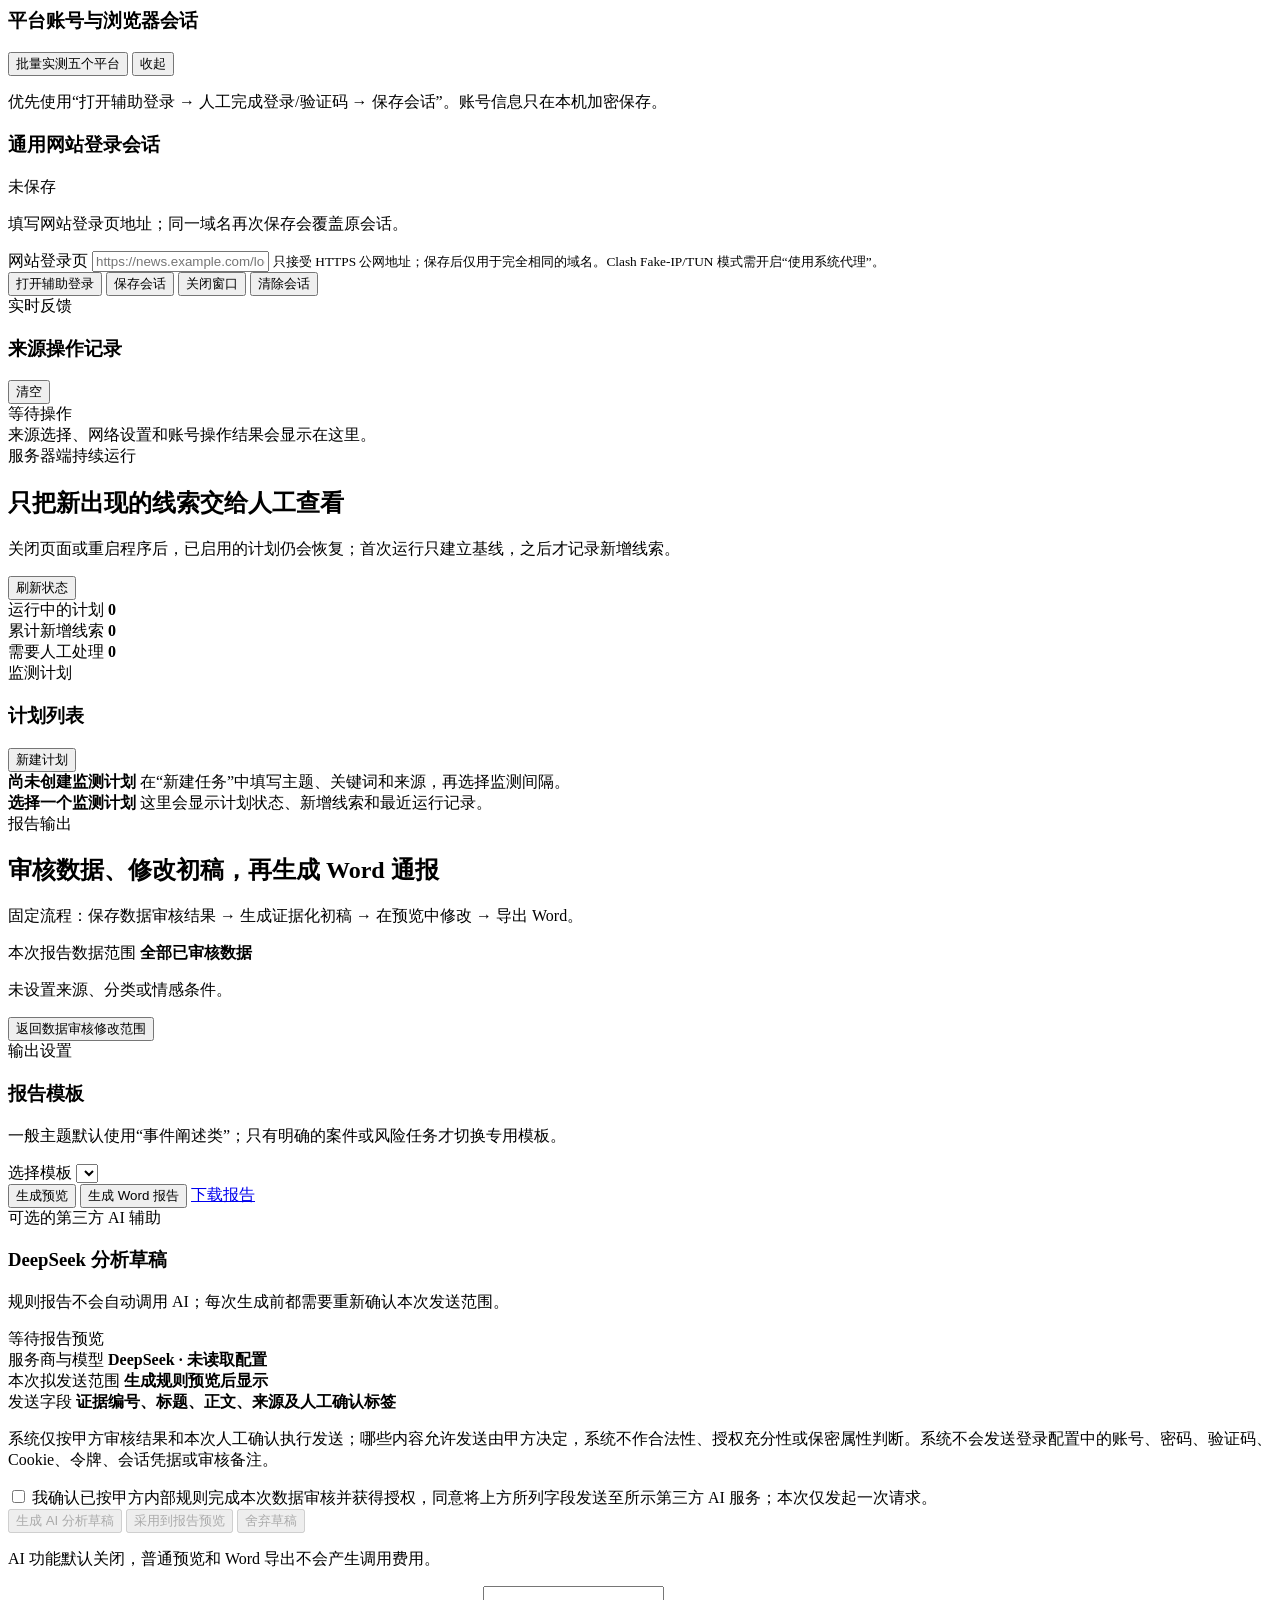
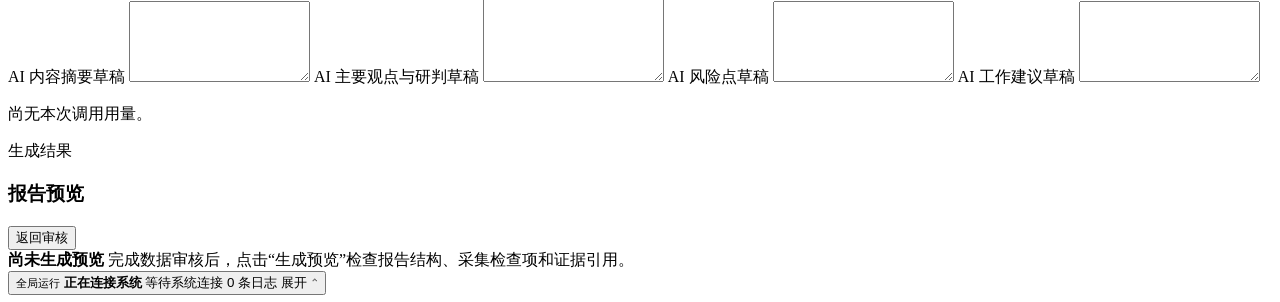
==== commit 4e914dc8: "feat: require review for failed article bodies" ====
--- a/web/index.html
+++ b/web/index.html
@@ -143,7 +143,7 @@
                     <label class="field">
                       <span>时间范围</span>
                       <select id="timeRange"></select>
-                      <small>只保留发布时间落在范围内的记录。</small>
+                      <small>有可靠发布时间的记录按范围筛选；时间未知的记录仍会保留并标记。</small>
                     </label>
                   </div>
                   <div class="custom-date-range hidden" id="customDateRange">
@@ -403,6 +403,15 @@
                   <span>情感参考</span>
                   <select id="reviewSentimentFilter">
                     <option value="">全部情感</option>
+                  </select>
+                </label>
+                <label>
+                  <span>正文核查</span>
+                  <select id="reviewStatusFilter">
+                    <option value="">全部核查状态</option>
+                    <option value="pending">待人工核查</option>
+                    <option value="checked">已人工核查</option>
+                    <option value="normal">正文正常</option>
                   </select>
                 </label>
                 <button class="secondary-btn review-filter-clear" id="clearReviewFilters" type="button">清除筛选</button>
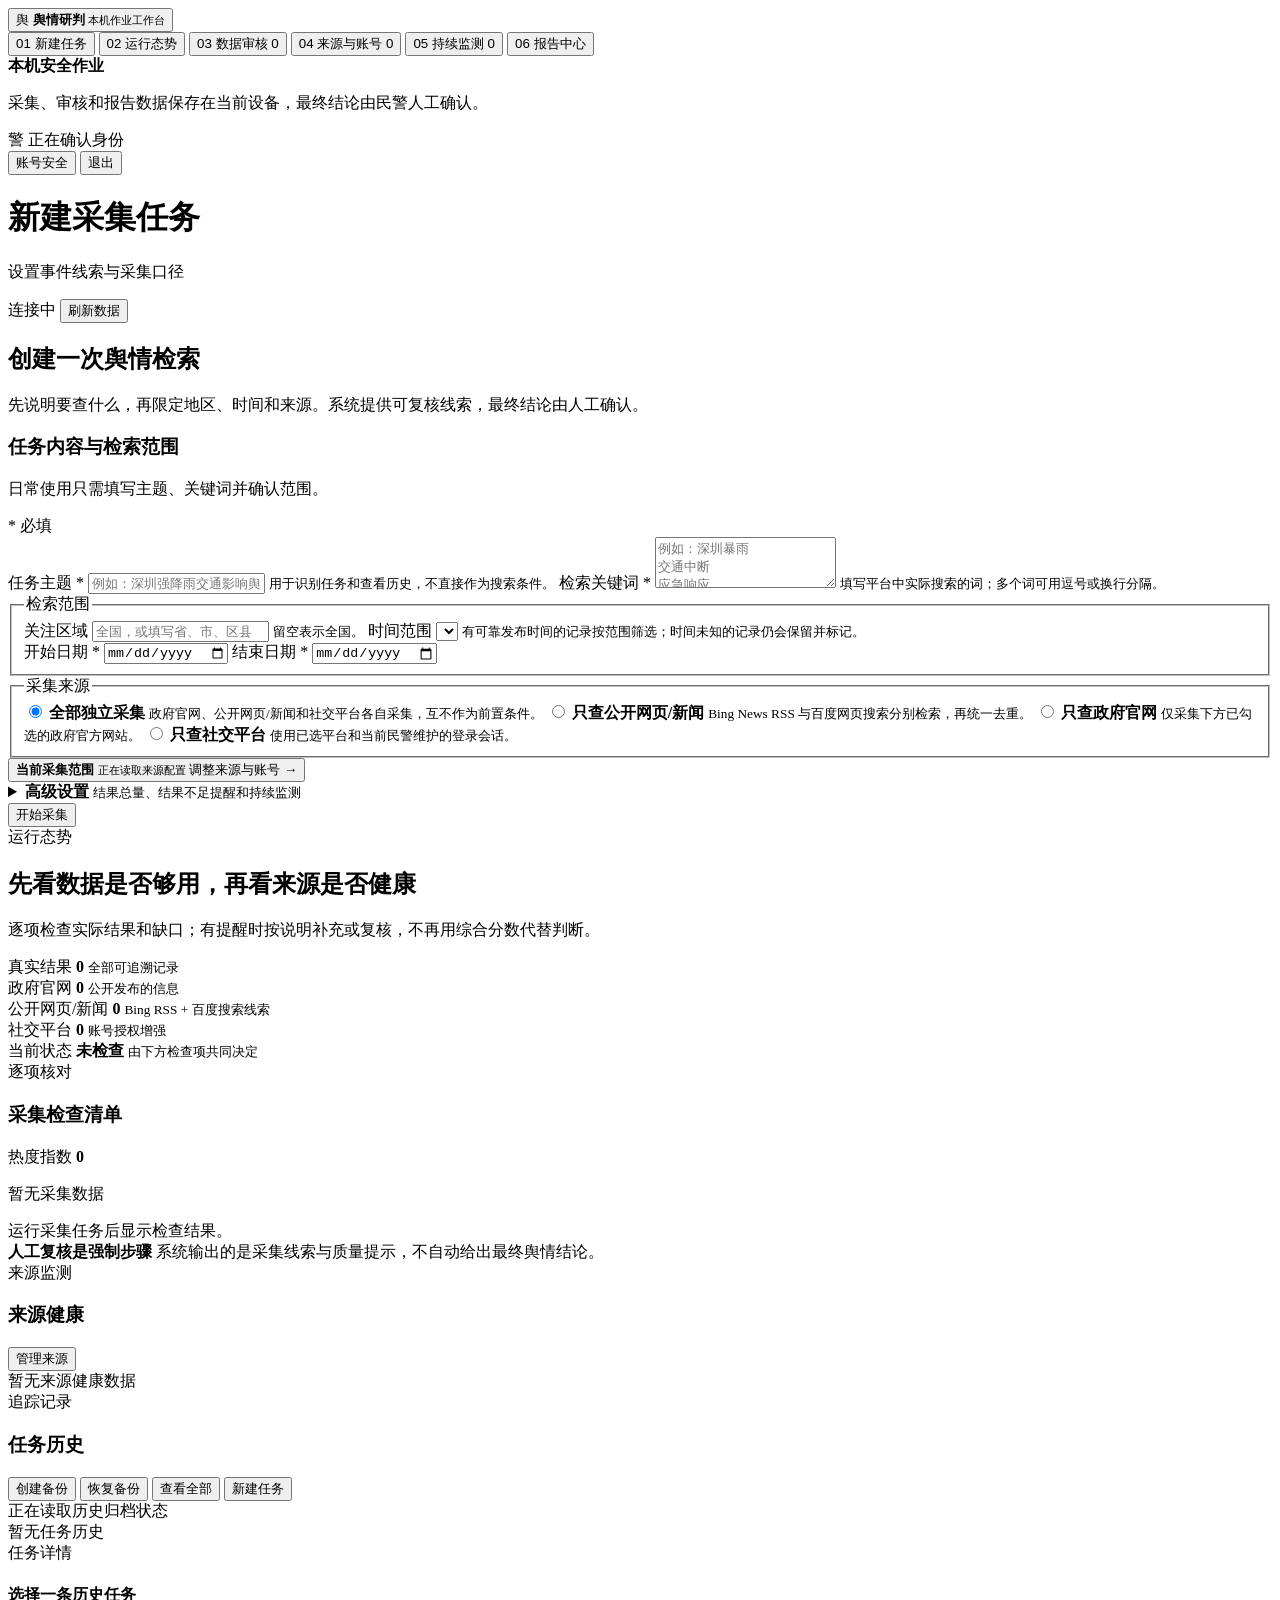
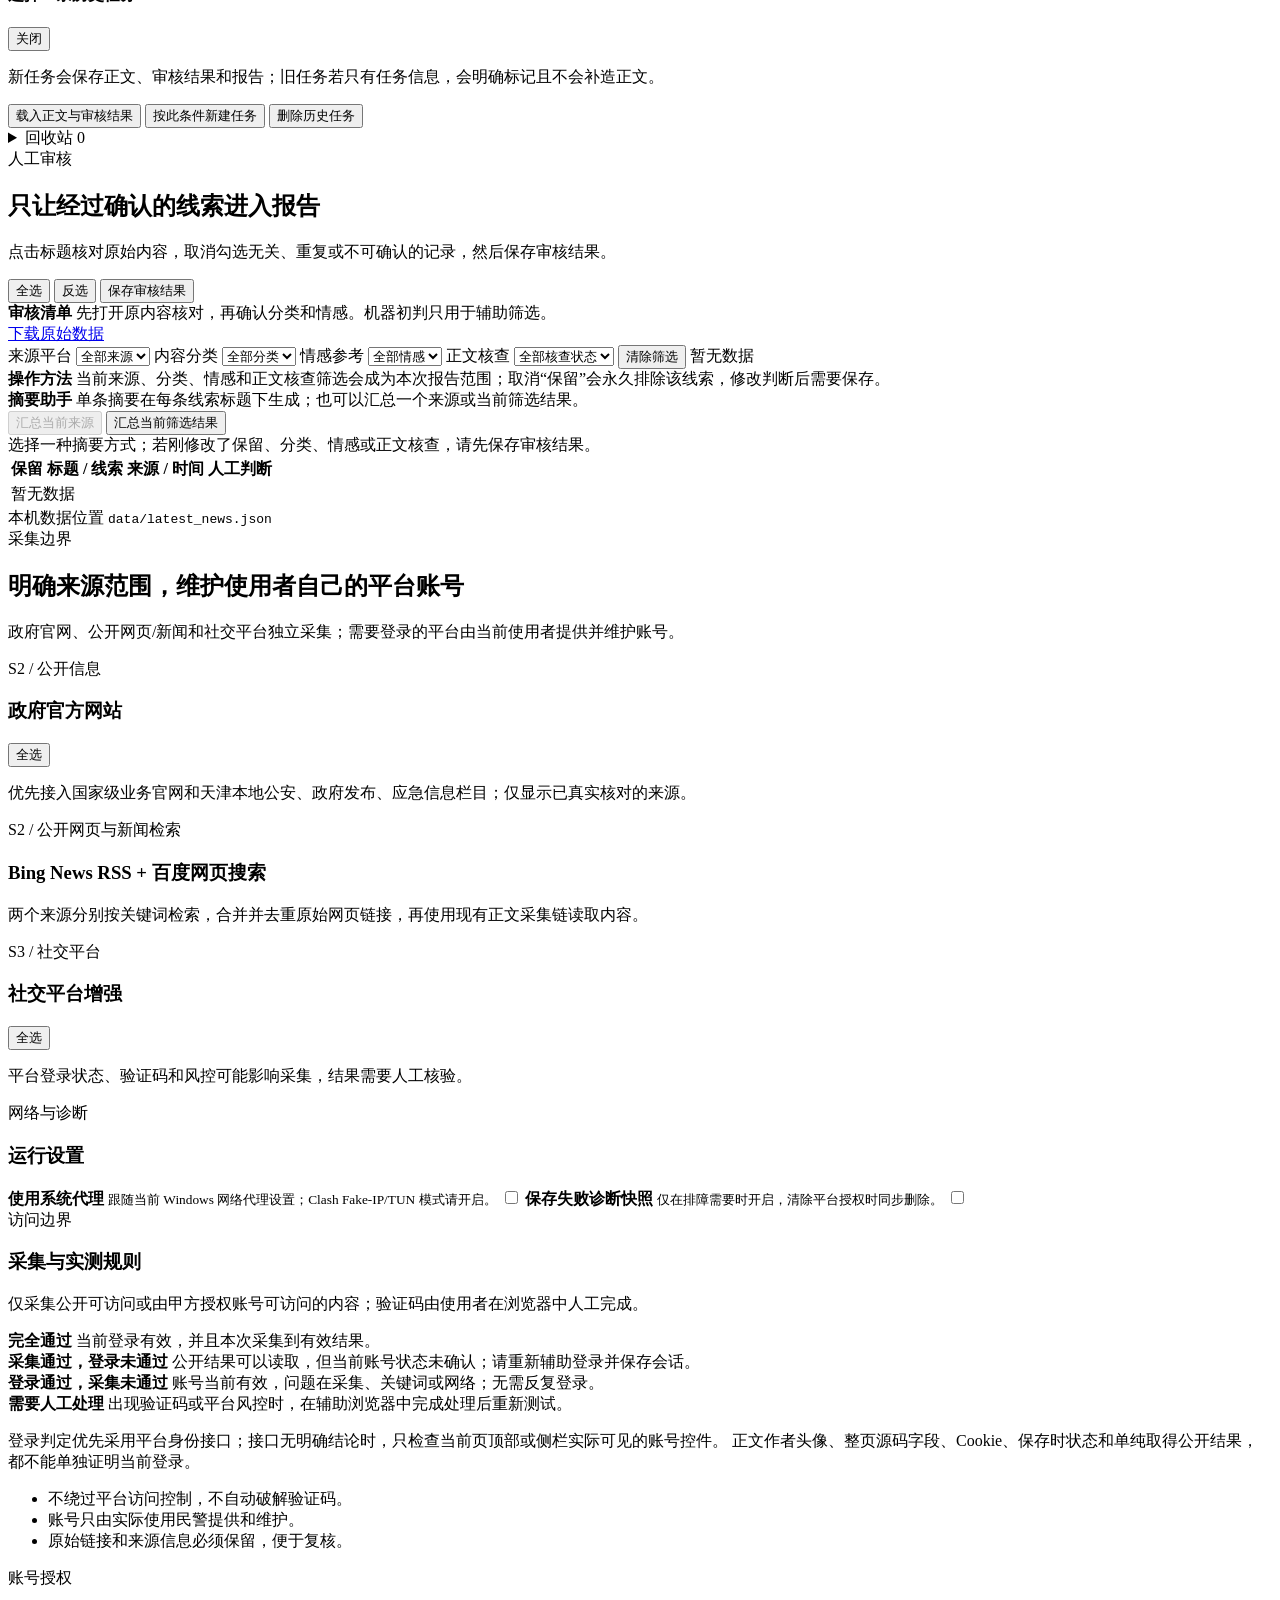
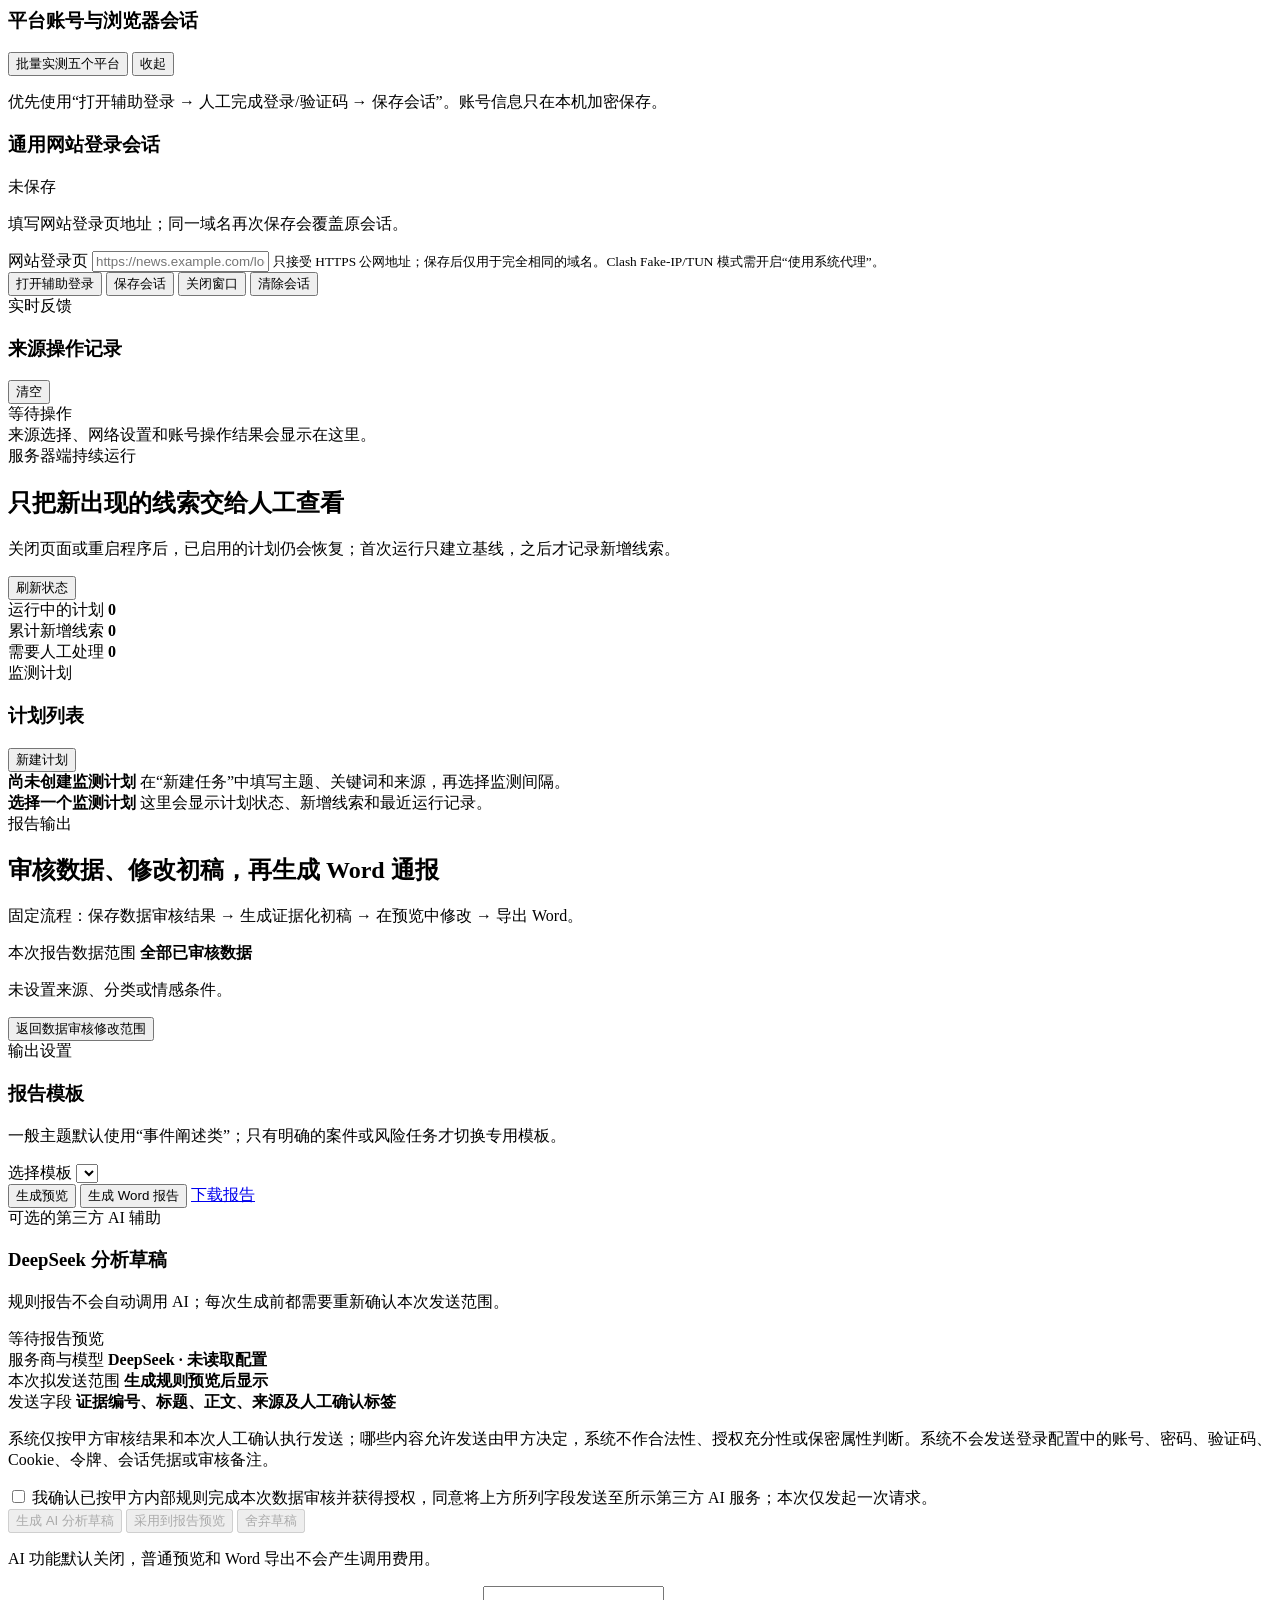
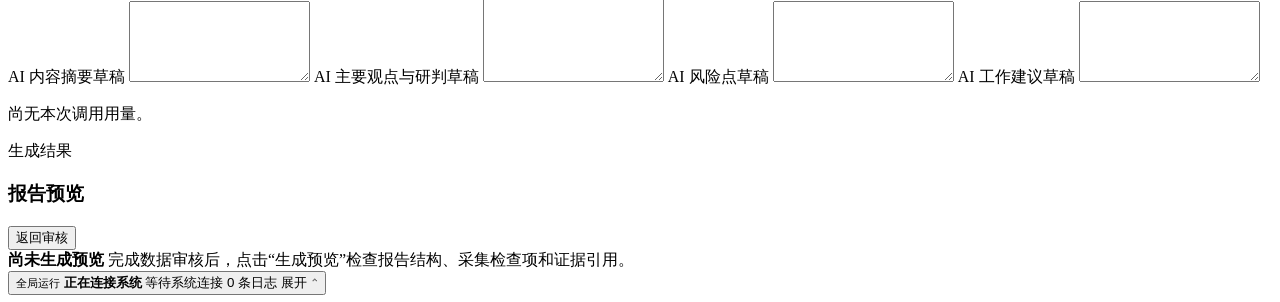
==== commit 233b0379: "fix: harden article review and deduplication" ====
--- a/web/index.html
+++ b/web/index.html
@@ -419,7 +419,7 @@
               </div>
               <div class="review-guidance">
                 <strong>操作方法</strong>
-                <span>当前来源、分类和情感筛选会成为本次报告范围；取消“保留”会永久排除该线索，修改判断后需要保存。</span>
+                <span>当前来源、分类、情感和正文核查筛选会成为本次报告范围；取消“保留”会永久排除该线索，修改判断后需要保存。</span>
               </div>
               <section class="summary-workbench" aria-labelledby="summaryWorkbenchTitle">
                 <div class="summary-workbench-header">
@@ -433,7 +433,7 @@
                   </div>
                 </div>
                 <div class="summary-result" id="summaryResult">
-                  <div class="summary-empty">选择一种摘要方式；若刚修改了保留、分类或情感，请先保存审核结果。</div>
+                  <div class="summary-empty">选择一种摘要方式；若刚修改了保留、分类、情感或正文核查，请先保存审核结果。</div>
                 </div>
               </section>
               <div class="table-wrap">
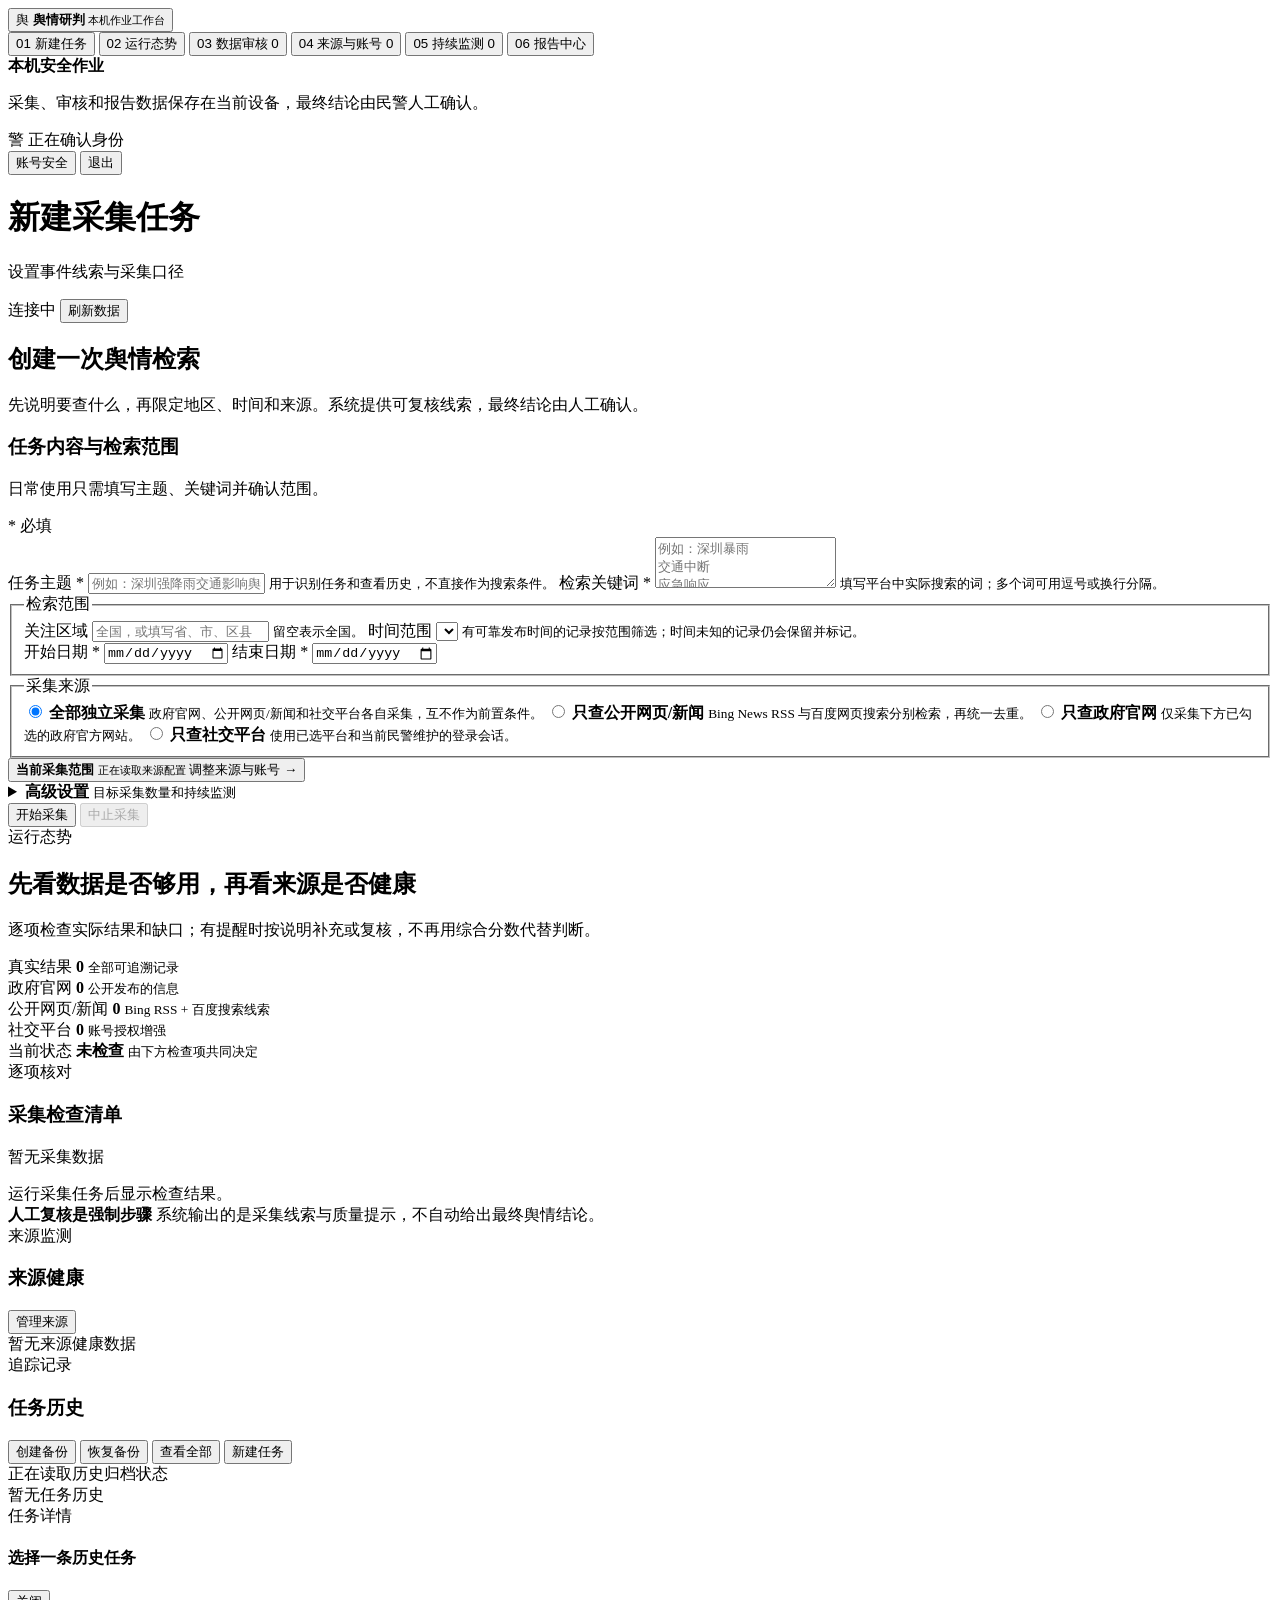
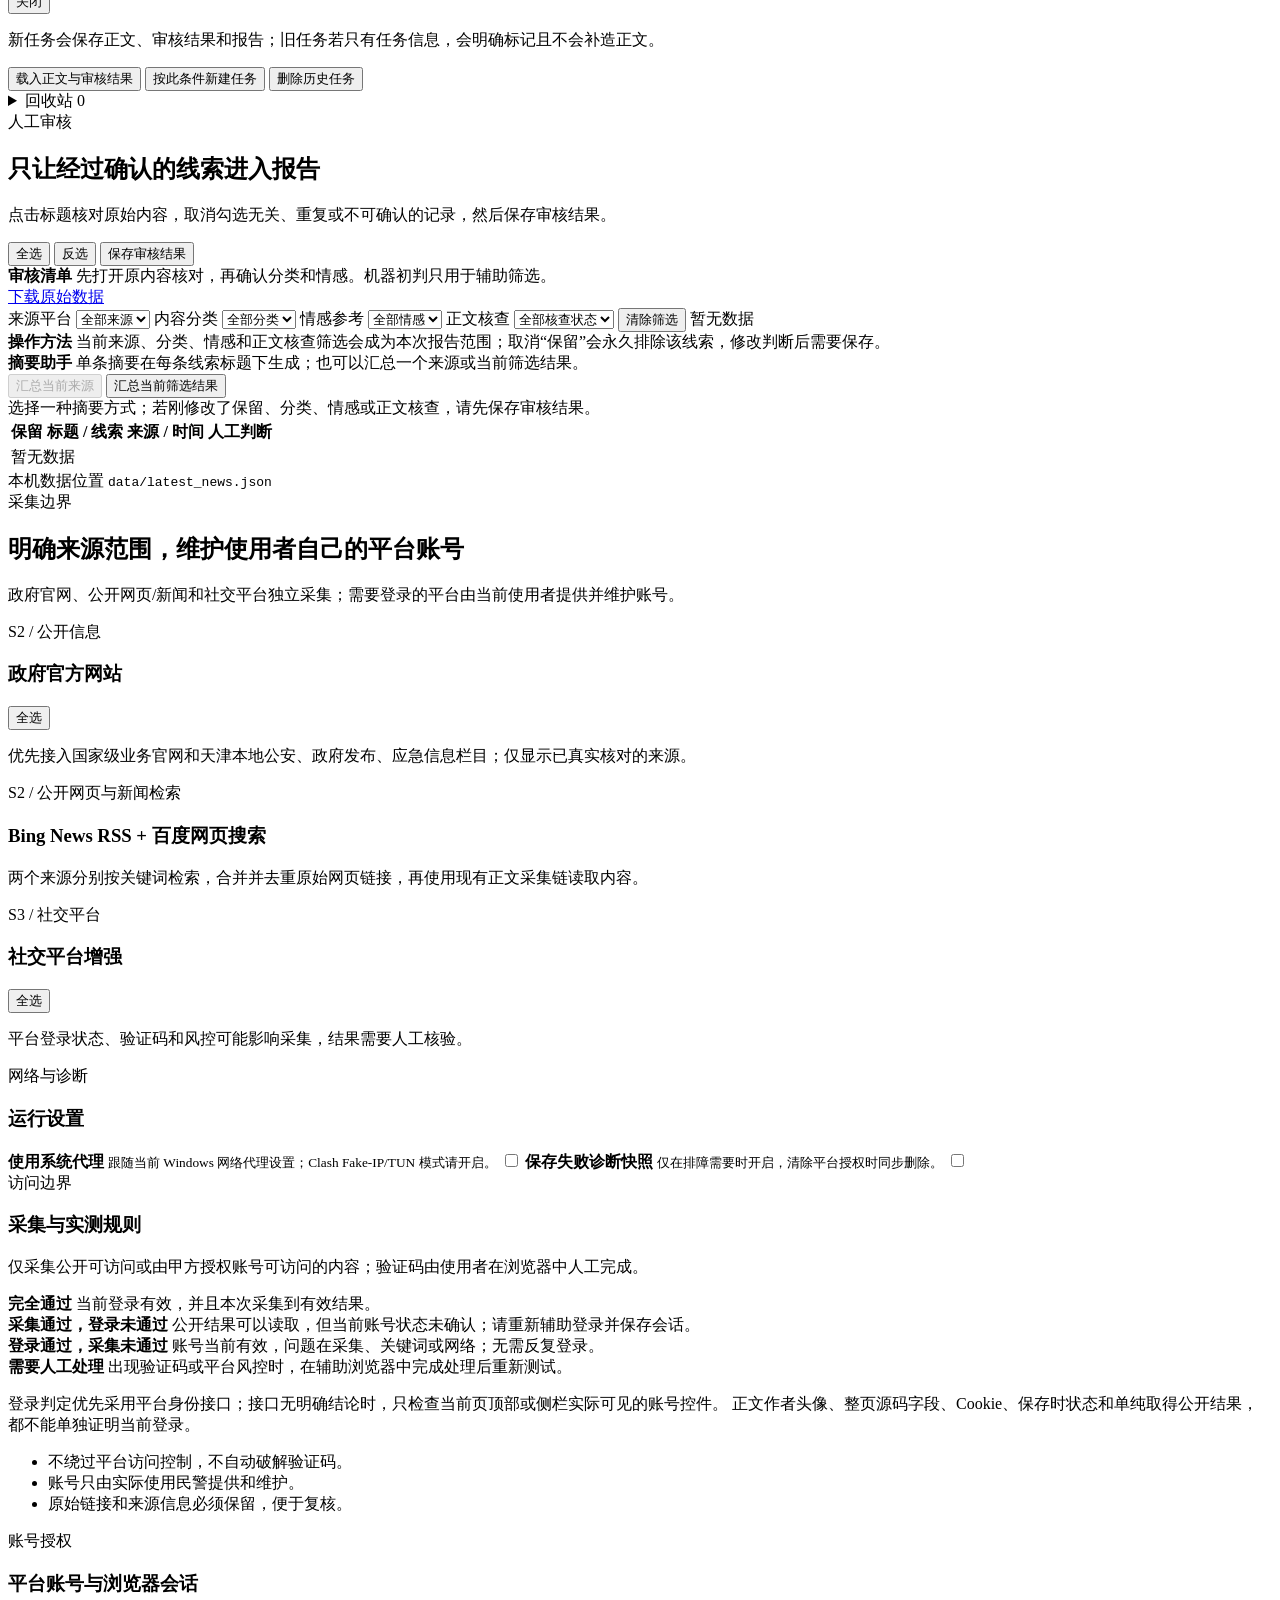
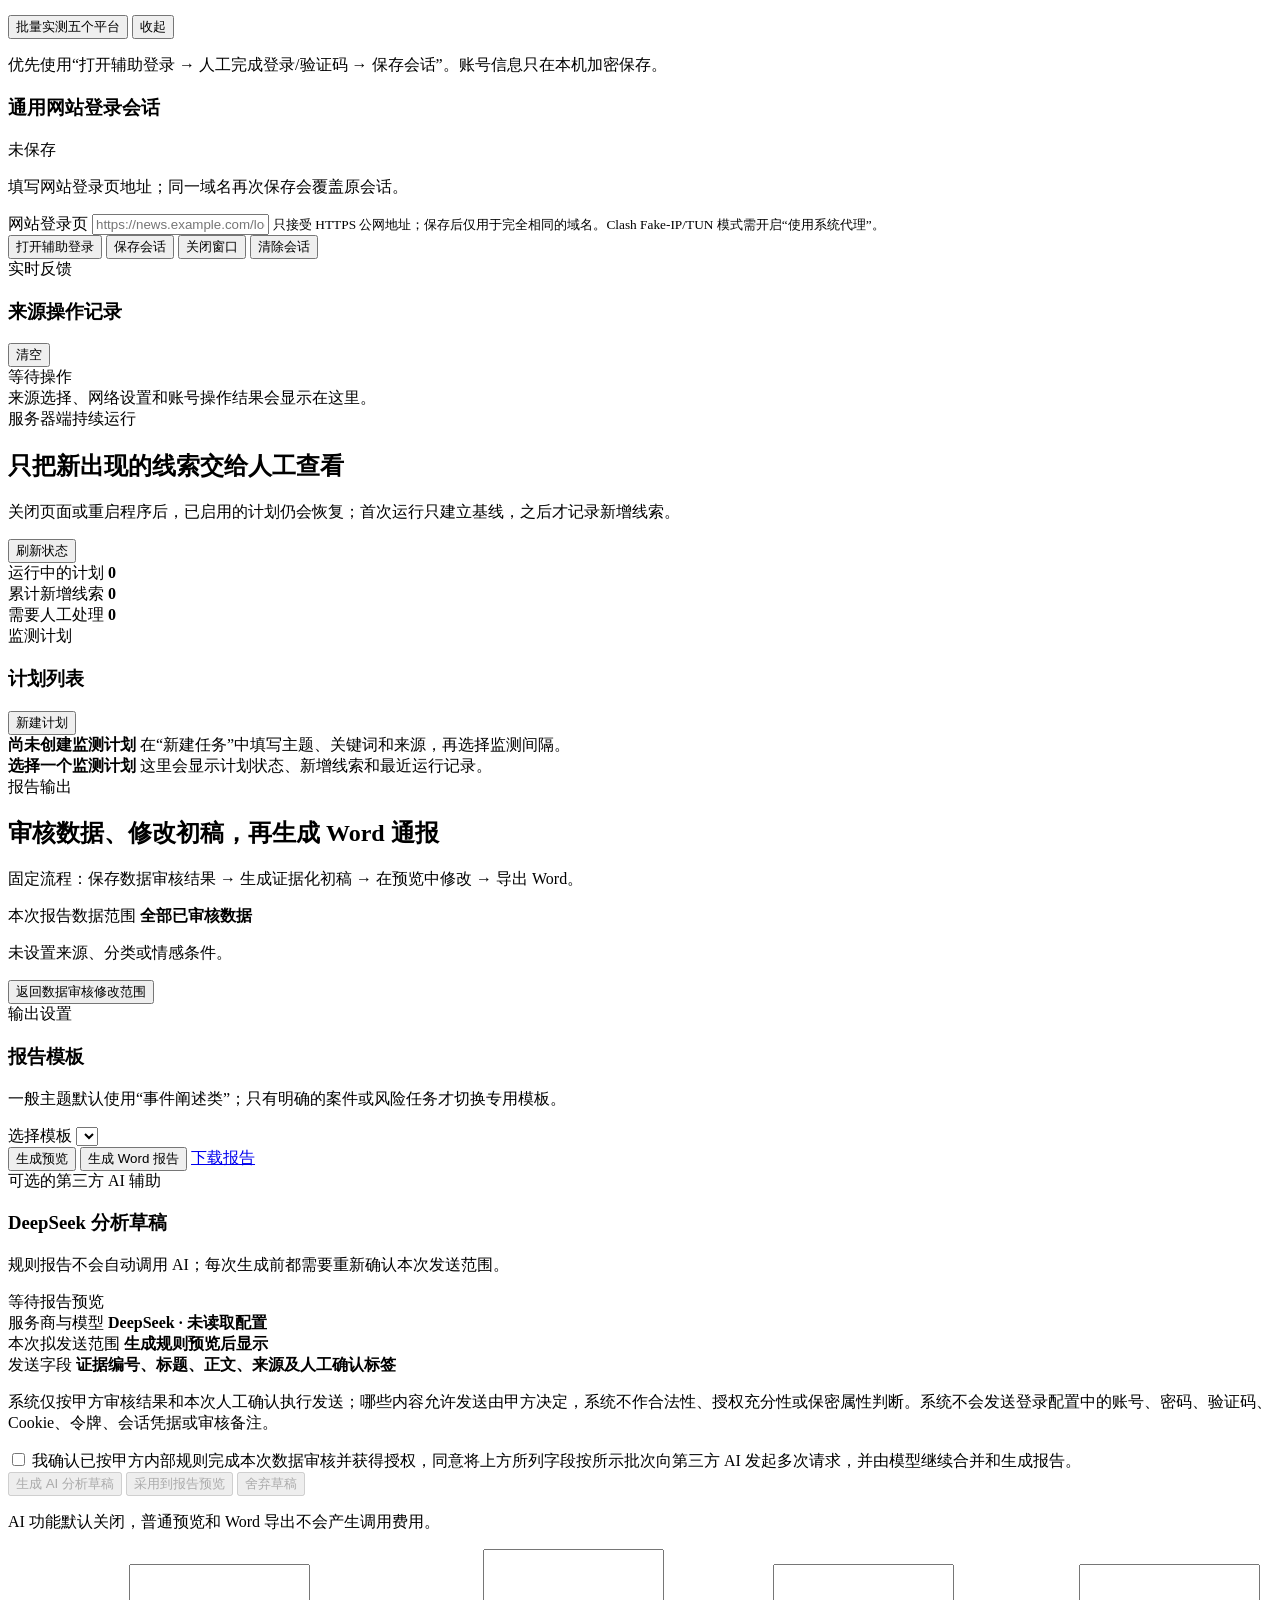
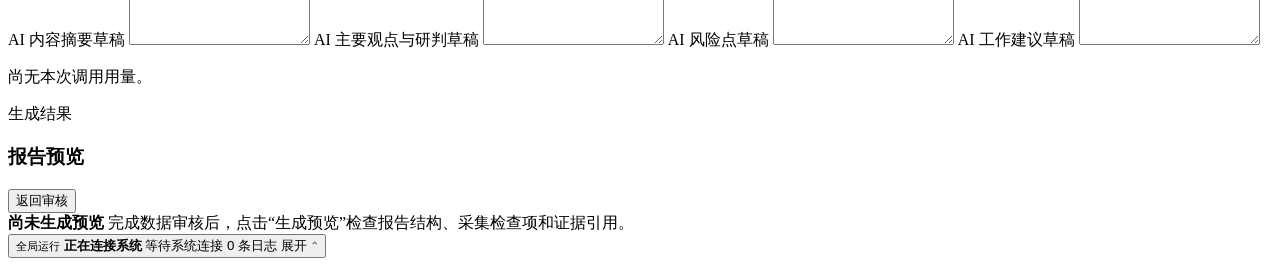
==== commit 20f2b740: "feat: implement post-deployment requirement updates Add custom collection targets and cooperative ca" ====
--- a/web/index.html
+++ b/web/index.html
@@ -204,19 +204,22 @@
                   <summary>
                     <span>
                       <strong>高级设置</strong>
-                      <small>结果总量、结果不足提醒和持续监测</small>
+                      <small>目标采集数量和持续监测</small>
                     </span>
                   </summary>
                   <div class="field-grid advanced-grid">
-                    <label class="field">
-                      <span>整个任务最多保留</span>
-                      <select id="collectLevel"></select>
-                      <small>所有已选来源合计，不是每个平台各自的数量。</small>
-                    </label>
-                    <label class="field">
-                      <span>结果不足提醒线</span>
-                      <input id="minRealResults" type="number" min="1" placeholder="自动" />
-                      <small>少于该数量时提示“结果不足”；已采集内容仍会保留。</small>
+                    <label class="field field-wide">
+                      <span>目标采集数量 *</span>
+                      <input
+                        id="targetResultCount"
+                        type="number"
+                        min="1"
+                        max="5000"
+                        step="1"
+                        value="10"
+                        required
+                      />
+                      <small>所有来源合计达到目标后完成；来源全部尝试后仍不足时，保留已有数据并提示“结果不足 M/N”。</small>
                     </label>
                   </div>
                   <div class="monitor-row">
@@ -235,6 +238,7 @@
 
                 <div class="form-actions">
                   <button class="primary-btn" id="crawlBtn" type="submit">开始采集</button>
+                  <button class="danger-btn" id="cancelCrawlBtn" type="button" disabled>中止采集</button>
                 </div>
               </form>
 
@@ -284,10 +288,6 @@
                   <div>
                     <span class="section-kicker">逐项核对</span>
                     <h3>采集检查清单</h3>
-                  </div>
-                  <div class="heat-readout">
-                    <span>热度指数</span>
-                    <strong id="heatIndex">0</strong>
                   </div>
                 </div>
                 <p class="quality-note" id="qualityNote">暂无采集数据</p>
@@ -751,7 +751,7 @@
               </p>
               <label class="ai-confirmation">
                 <input id="aiExternalSendConfirm" type="checkbox" />
-                <span>我确认已按甲方内部规则完成本次数据审核并获得授权，同意将上方所列字段发送至所示第三方 AI 服务；本次仅发起一次请求。</span>
+                <span>我确认已按甲方内部规则完成本次数据审核并获得授权，同意将上方所列字段按所示批次向第三方 AI 发起多次请求，并由模型继续合并和生成报告。</span>
               </label>
               <div class="ai-actions">
                 <button class="secondary-btn" id="aiGenerateBtn" type="button" disabled>
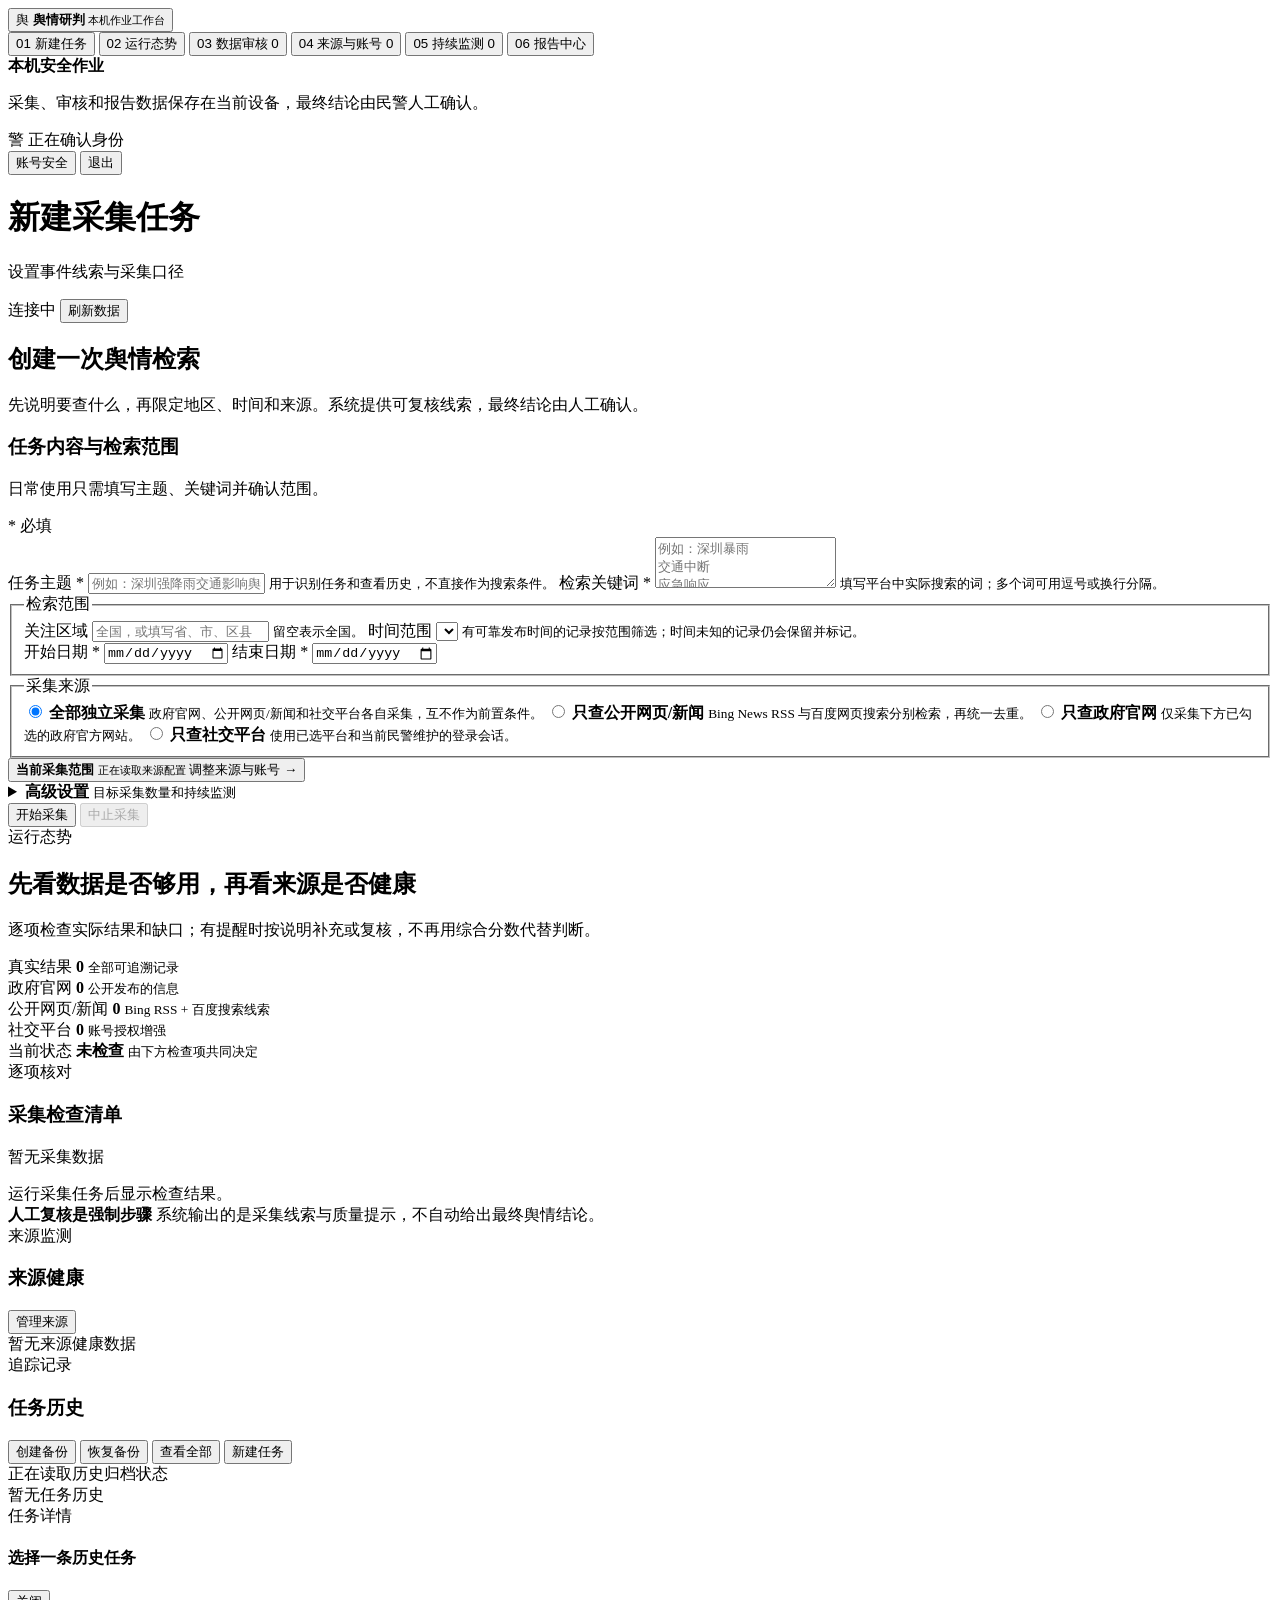
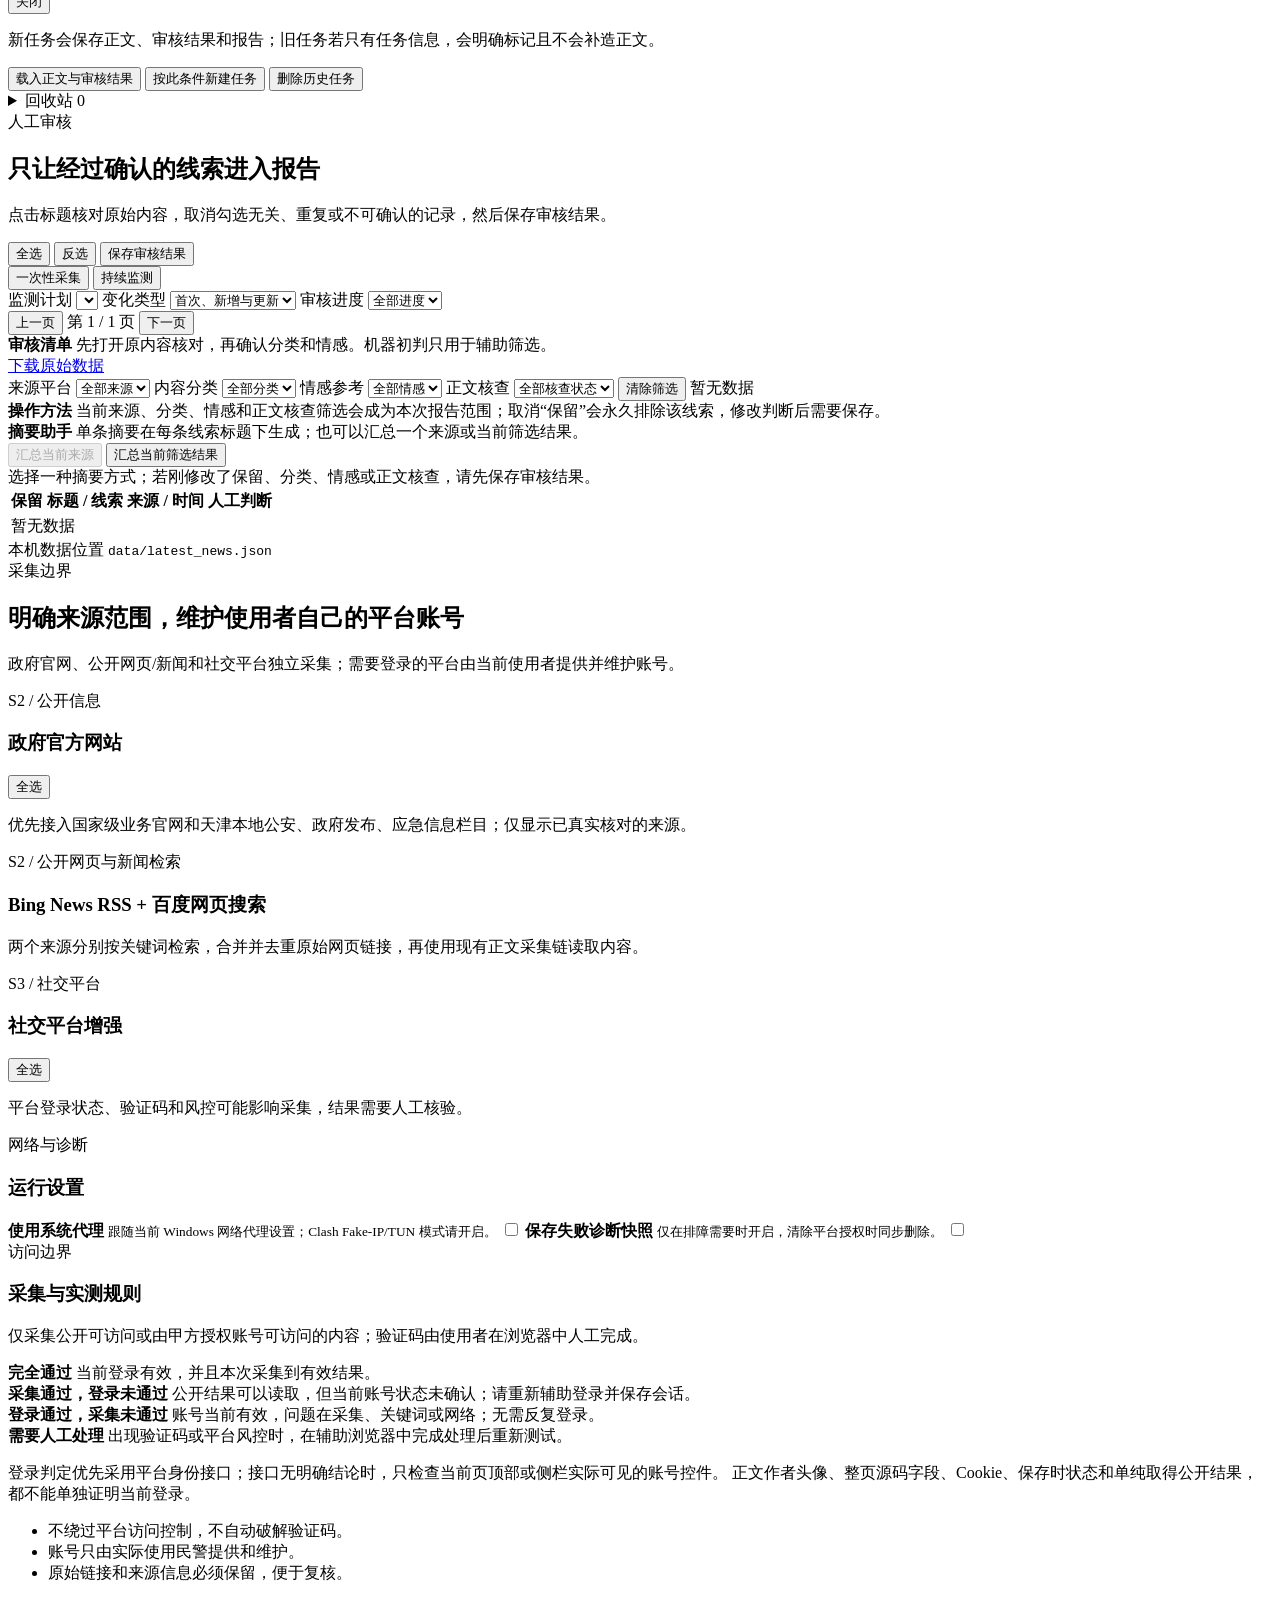
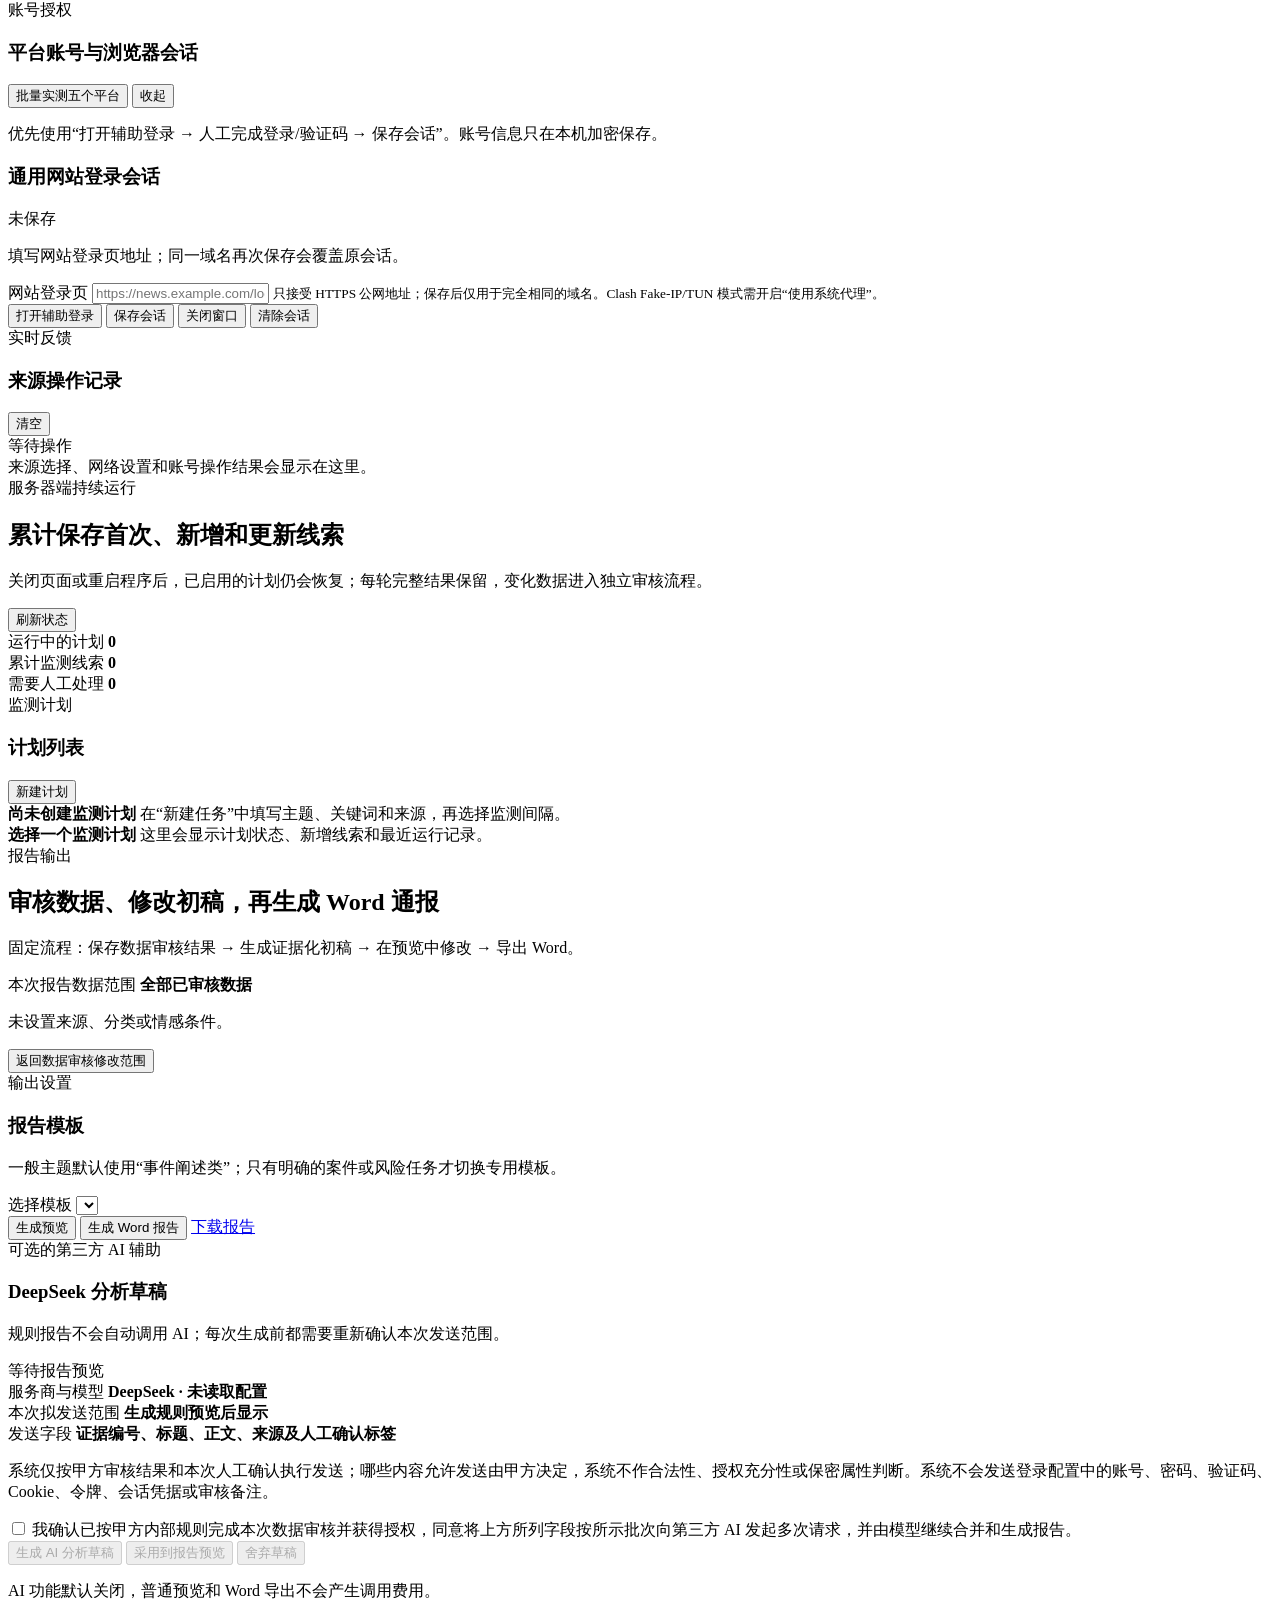
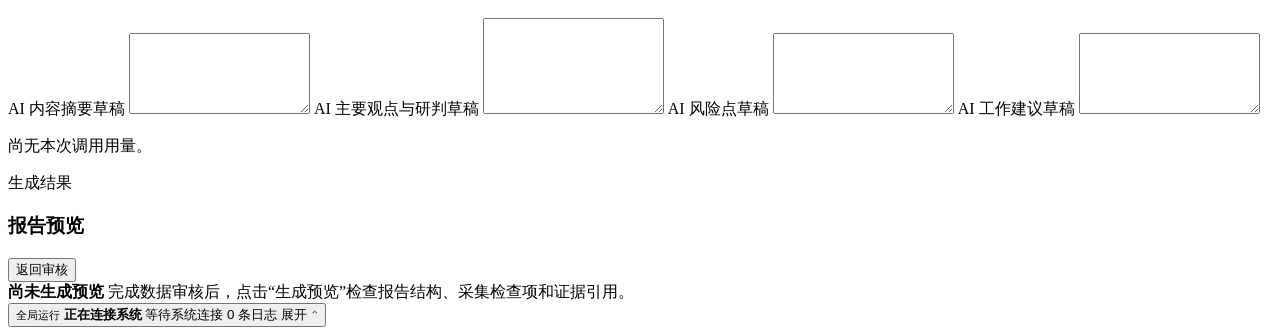
==== commit 3cf149b9: "feat: add reviewed monitoring reports" ====
--- a/web/index.html
+++ b/web/index.html
@@ -232,6 +232,11 @@
                         <option value="60">每 60 分钟</option>
                       </select>
                     </label>
+                    <label class="field compact-field">
+                      <span>每日预览时间</span>
+                      <input id="monitorPreviewTime" type="time" value="18:00" />
+                      <small>只生成本地预览，不会自动调用 DeepSeek。</small>
+                    </label>
                     <button class="quiet-btn" id="monitorBtn" type="button">创建监测计划</button>
                   </div>
                 </details>
@@ -379,6 +384,50 @@
             </div>
 
             <section class="surface review-surface">
+              <div class="review-mode-tabs" role="tablist" aria-label="审核数据类型">
+                <button
+                  class="review-mode-tab active"
+                  id="reviewModeOnce"
+                  type="button"
+                  role="tab"
+                  aria-selected="true"
+                >一次性采集</button>
+                <button
+                  class="review-mode-tab"
+                  id="reviewModeMonitor"
+                  type="button"
+                  role="tab"
+                  aria-selected="false"
+                >持续监测</button>
+              </div>
+              <div class="monitor-review-controls hidden" id="monitorReviewControls">
+                <label>
+                  <span>监测计划</span>
+                  <select id="monitorReviewPlan" aria-label="选择持续监测计划"></select>
+                </label>
+                <label>
+                  <span>变化类型</span>
+                  <select id="monitorReviewChangeType">
+                    <option value="">首次、新增与更新</option>
+                    <option value="initial">首次发现</option>
+                    <option value="new">新增</option>
+                    <option value="updated">更新</option>
+                  </select>
+                </label>
+                <label>
+                  <span>审核进度</span>
+                  <select id="monitorReviewProgress">
+                    <option value="">全部进度</option>
+                    <option value="pending">待审核</option>
+                    <option value="reviewed">已审核</option>
+                  </select>
+                </label>
+                <div class="monitor-review-pagination" aria-label="监测数据翻页">
+                  <button class="secondary-btn" id="monitorReviewPrev" type="button">上一页</button>
+                  <span id="monitorReviewPageStatus" role="status">第 1 / 1 页</span>
+                  <button class="secondary-btn" id="monitorReviewNext" type="button">下一页</button>
+                </div>
+              </div>
               <div class="review-toolbar">
                 <div>
                   <strong>审核清单</strong>
@@ -421,7 +470,7 @@
                 <strong>操作方法</strong>
                 <span>当前来源、分类、情感和正文核查筛选会成为本次报告范围；取消“保留”会永久排除该线索，修改判断后需要保存。</span>
               </div>
-              <section class="summary-workbench" aria-labelledby="summaryWorkbenchTitle">
+              <section class="summary-workbench" id="summaryWorkbench" aria-labelledby="summaryWorkbenchTitle">
                 <div class="summary-workbench-header">
                   <div>
                     <strong id="summaryWorkbenchTitle">摘要助手</strong>
@@ -490,6 +539,7 @@
                   </div>
                 </div>
                 <p class="section-description">两个来源分别按关键词检索，合并并去重原始网页链接，再使用现有正文采集链读取内容。</p>
+                <div class="check-grid" id="publicNewsSources"></div>
               </section>
 
               <section class="surface source-selector-panel">
@@ -636,8 +686,8 @@
             <div class="page-lead monitor-page-lead">
               <div>
                 <span class="eyebrow">服务器端持续运行</span>
-                <h2>只把新出现的线索交给人工查看</h2>
-                <p>关闭页面或重启程序后，已启用的计划仍会恢复；首次运行只建立基线，之后才记录新增线索。</p>
+                <h2>累计保存首次、新增和更新线索</h2>
+                <p>关闭页面或重启程序后，已启用的计划仍会恢复；每轮完整结果保留，变化数据进入独立审核流程。</p>
               </div>
               <button class="secondary-btn" id="monitorRefreshBtn" type="button">刷新状态</button>
             </div>
@@ -648,7 +698,7 @@
                 <strong id="monitorPlanCount">0</strong>
               </article>
               <article class="surface monitor-metric">
-                <span>累计新增线索</span>
+                <span>累计监测线索</span>
                 <strong id="monitorNewCount">0</strong>
               </article>
               <article class="surface monitor-metric attention">
